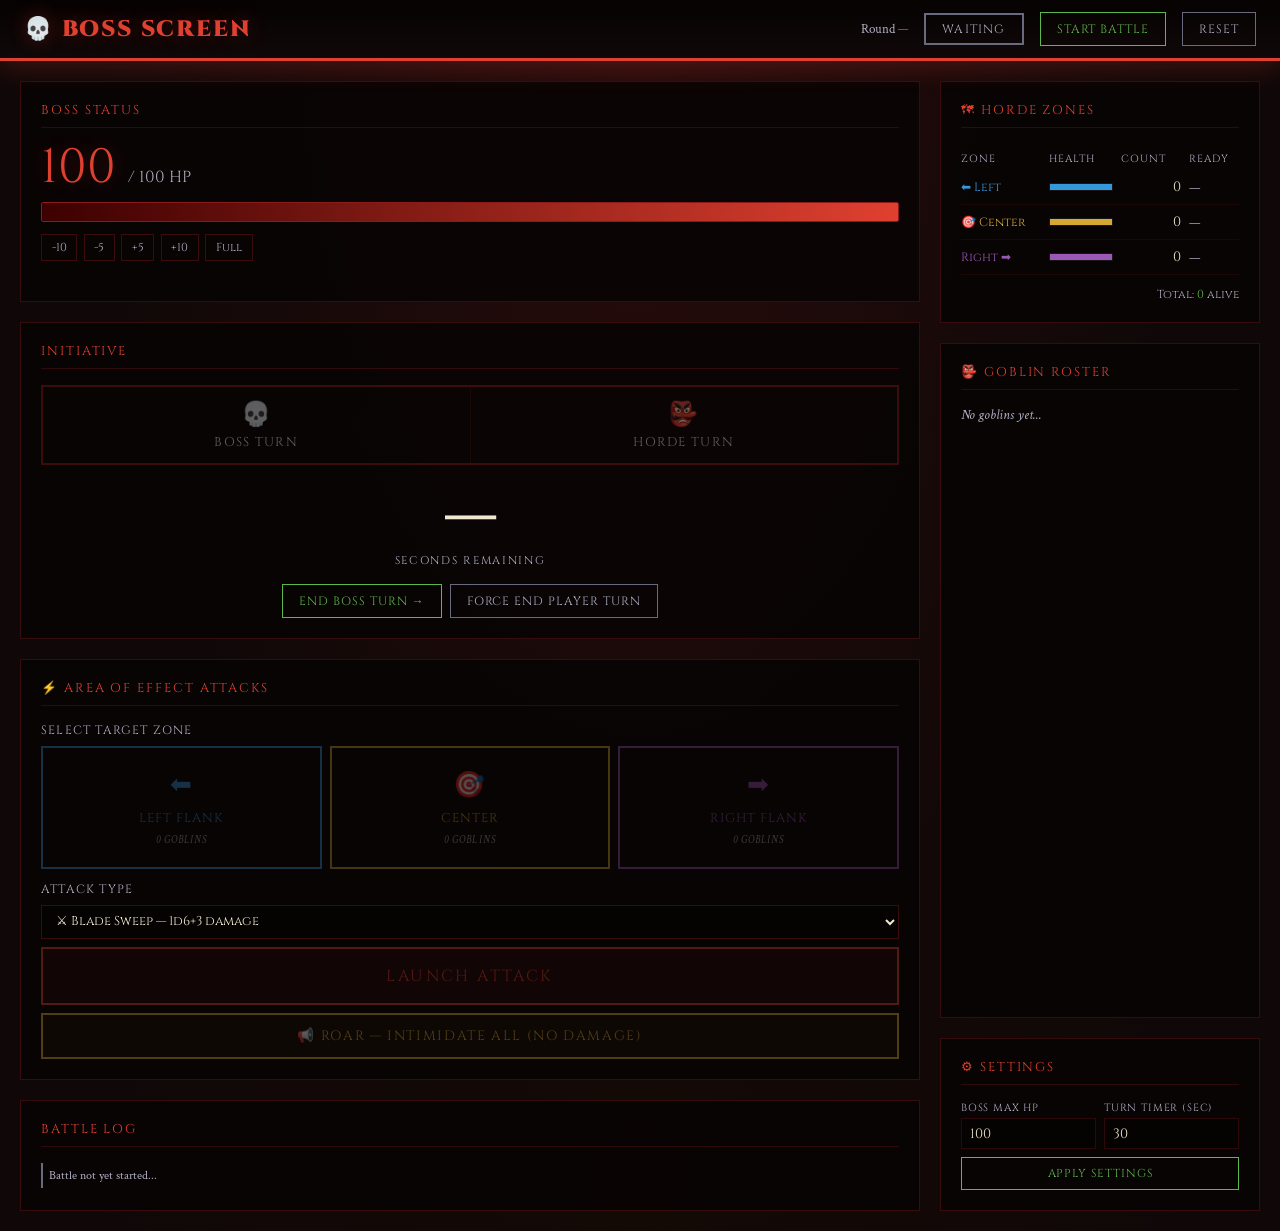
==== boss.html @ 1b8f9cd1 "Create boss.html" ====
<!DOCTYPE html>
<html lang="en">
<head>
<meta charset="UTF-8">
<meta name="viewport" content="width=device-width, initial-scale=1.0">
<title>GOBLIN RUSH — Boss Screen</title>
<link href="https://fonts.googleapis.com/css2?family=Cinzel:wght@400;700;900&family=Crimson+Text:ital,wght@0,400;0,600;1,400&display=swap" rel="stylesheet">
<style>
:root {
  --boss: #8b1a1a;
  --boss-bright: #e04030;
  --boss-glow: rgba(224,64,48,0.3);
  --gold: #d4a832;
  --gold-bright: #f5c518;
  --goblin: #3a7a2a;
  --goblin-bright: #5cb84a;
  --stone: #6a6a7e;
  --stone-light: #b0b0c4;
  --parchment: #f0e8d0;
  --torch: #ff6b1a;
  --emerald: #2ecc71;
  --sapphire: #3498db;
  --violet: #9b59b6;
}
* { margin: 0; padding: 0; box-sizing: border-box; }

body {
  background: #100808;
  background-image:
    radial-gradient(ellipse at 50% 0%, rgba(139,26,26,0.2) 0%, transparent 60%),
    radial-gradient(ellipse at 50% 100%, rgba(20,10,5,0.8) 0%, transparent 60%);
  color: var(--parchment);
  font-family: 'Crimson Text', serif;
  font-size: 16px;
  min-height: 100vh;
}

/* TOP BAR */
.top-bar {
  background: linear-gradient(180deg, #060202 0%, #100808 100%);
  border-bottom: 3px solid var(--boss-bright);
  padding: 0.75rem 1.5rem;
  display: flex;
  align-items: center;
  justify-content: space-between;
  box-shadow: 0 2px 30px var(--boss-glow);
  position: sticky;
  top: 0;
  z-index: 100;
}
.boss-logo {
  font-family: 'Cinzel', serif;
  font-size: 1.4rem;
  font-weight: 900;
  color: var(--boss-bright);
  text-shadow: 0 0 20px var(--boss-glow);
  letter-spacing: 0.08em;
}
.status-pill {
  font-family: 'Cinzel', serif;
  font-size: 0.75rem;
  letter-spacing: 0.1em;
  padding: 0.35rem 1rem;
  border: 2px solid;
  text-transform: uppercase;
}

/* LAYOUT */
.layout {
  display: grid;
  grid-template-columns: 1fr 320px;
  gap: 1.25rem;
  padding: 1.25rem;
  max-width: 1400px;
  margin: 0 auto;
}

/* PANEL */
.panel {
  background: rgba(8,4,4,0.9);
  border: 1px solid rgba(139,26,26,0.35);
  padding: 1.25rem;
}
.panel-title {
  font-family: 'Cinzel', serif;
  font-size: 0.8rem;
  letter-spacing: 0.15em;
  color: var(--boss-bright);
  text-transform: uppercase;
  padding-bottom: 0.5rem;
  border-bottom: 1px solid rgba(139,26,26,0.3);
  margin-bottom: 1rem;
}

/* BOSS HP */
.boss-hp-section {
  margin-bottom: 1.25rem;
}
.boss-hp-nums {
  font-family: 'Cinzel', serif;
  font-size: 3rem;
  color: var(--boss-bright);
  text-shadow: 0 0 20px var(--boss-glow);
  line-height: 1;
  margin-bottom: 0.4rem;
}
.boss-hp-track {
  height: 20px;
  background: rgba(0,0,0,0.6);
  border: 1px solid var(--boss);
  border-radius: 2px;
  overflow: hidden;
  margin-bottom: 0.75rem;
}
.boss-hp-track-fill {
  height: 100%;
  background: linear-gradient(90deg, #3d0000, var(--boss-bright));
  transition: width 0.6s ease;
}

/* PHASE / INITIATIVE */
.initiative-display {
  display: flex;
  gap: 0;
  border: 2px solid rgba(139,26,26,0.4);
  margin-bottom: 1.25rem;
  overflow: hidden;
}
.init-half {
  flex: 1;
  padding: 0.75rem;
  text-align: center;
  font-family: 'Cinzel', serif;
  font-size: 0.8rem;
  letter-spacing: 0.1em;
  text-transform: uppercase;
  transition: all 0.3s;
  opacity: 0.4;
}
.init-half.active {
  opacity: 1;
}
.init-boss { border-right: 1px solid rgba(139,26,26,0.4); }
.init-boss.active { background: rgba(139,26,26,0.2); color: var(--boss-bright); }
.init-players.active { background: rgba(58,122,42,0.15); color: var(--goblin-bright); }
.init-half .init-icon { font-size: 1.5rem; display: block; margin-bottom: 0.2rem; }

/* TIMER */
.big-timer {
  text-align: center;
  margin-bottom: 1rem;
}
.big-timer-num {
  font-family: 'Cinzel', serif;
  font-size: 4rem;
  font-weight: 900;
  line-height: 1;
  transition: color 0.3s;
}
.big-timer-label {
  font-family: 'Cinzel', serif;
  font-size: 0.7rem;
  letter-spacing: 0.15em;
  text-transform: uppercase;
  color: var(--stone-light);
  margin-top: 0.25rem;
}
.big-timer-num.urgent { color: var(--boss-bright); animation: timerPulse 0.4s ease-in-out infinite alternate; }
.big-timer-num.players-timer { color: var(--goblin-bright); }
@keyframes timerPulse { from { transform: scale(1); } to { transform: scale(1.06); } }

/* ATTACK BUTTONS */
.attack-section { margin-bottom: 1.25rem; }
.aoe-label {
  font-family: 'Cinzel', serif;
  font-size: 0.75rem;
  letter-spacing: 0.1em;
  text-transform: uppercase;
  color: var(--stone-light);
  margin-bottom: 0.5rem;
}
.aoe-grid {
  display: grid;
  grid-template-columns: 1fr 1fr 1fr;
  gap: 0.5rem;
  margin-bottom: 0.75rem;
}
.aoe-btn {
  font-family: 'Cinzel', serif;
  font-size: 0.8rem;
  letter-spacing: 0.08em;
  text-transform: uppercase;
  padding: 1.25rem 0.5rem;
  border: 2px solid;
  background: transparent;
  cursor: pointer;
  transition: all 0.15s;
  display: flex;
  flex-direction: column;
  align-items: center;
  gap: 0.4rem;
}
.aoe-btn .aoe-icon { font-size: 1.6rem; }
.aoe-btn .aoe-dmg { font-size: 0.65rem; color: var(--stone-light); font-family: 'Crimson Text', serif; font-style: italic; }
.aoe-left { border-color: var(--sapphire); color: var(--sapphire); }
.aoe-left:hover, .aoe-left.selected { background: rgba(52,152,219,0.18); box-shadow: 0 0 14px rgba(52,152,219,0.25); }
.aoe-center { border-color: var(--gold); color: var(--gold); }
.aoe-center:hover, .aoe-center.selected { background: rgba(212,168,50,0.15); box-shadow: 0 0 14px rgba(212,168,50,0.25); }
.aoe-right { border-color: var(--violet); color: var(--violet); }
.aoe-right:hover, .aoe-right.selected { background: rgba(155,89,182,0.18); box-shadow: 0 0 14px rgba(155,89,182,0.25); }
.aoe-btn:disabled { opacity: 0.3; cursor: not-allowed; }
.aoe-btn.selected { opacity: 1 !important; }

/* Confirm attack */
.boss-action-btn {
  width: 100%;
  font-family: 'Cinzel', serif;
  font-size: 1rem;
  letter-spacing: 0.15em;
  text-transform: uppercase;
  padding: 1rem;
  border: 2px solid var(--boss-bright);
  background: rgba(139,26,26,0.18);
  color: var(--boss-bright);
  cursor: pointer;
  transition: all 0.15s;
  margin-bottom: 0.5rem;
}
.boss-action-btn:hover:not(:disabled) { background: rgba(139,26,26,0.35); box-shadow: 0 0 20px var(--boss-glow); }
.boss-action-btn:disabled { opacity: 0.35; cursor: not-allowed; }

/* Roar button */
.roar-btn {
  width: 100%;
  font-family: 'Cinzel', serif;
  font-size: 0.85rem;
  letter-spacing: 0.12em;
  text-transform: uppercase;
  padding: 0.75rem;
  border: 2px solid var(--gold);
  background: rgba(212,168,50,0.08);
  color: var(--gold);
  cursor: pointer;
  transition: all 0.15s;
}
.roar-btn:hover:not(:disabled) { background: rgba(212,168,50,0.18); }
.roar-btn:disabled { opacity: 0.35; cursor: not-allowed; }

/* Horde stats */
.zone-row {
  display: grid;
  grid-template-columns: 80px 1fr 60px 50px;
  gap: 0.5rem;
  align-items: center;
  padding: 0.5rem 0;
  border-bottom: 1px solid rgba(139,26,26,0.15);
  font-size: 0.82rem;
}
.zone-name { font-family: 'Cinzel', serif; font-size: 0.75rem; }
.zone-bar-bg { height: 8px; background: rgba(0,0,0,0.4); border: 1px solid rgba(255,255,255,0.08); border-radius: 1px; overflow: hidden; }
.zone-bar-fill { height: 100%; transition: width 0.4s; }
.zone-count { text-align: right; font-family: 'Cinzel', serif; font-size: 0.85rem; }

/* Player list */
.player-row {
  display: flex;
  align-items: center;
  gap: 0.5rem;
  padding: 0.35rem 0.5rem;
  border: 1px solid rgba(255,255,255,0.05);
  margin-bottom: 0.25rem;
  font-size: 0.8rem;
  transition: background 0.2s;
}
.player-row.submitted { background: rgba(58,122,42,0.08); }
.player-row.defending { background: rgba(52,152,219,0.08); }
.player-code { font-family: 'Cinzel', serif; font-size: 0.82rem; min-width: 44px; }
.player-hp-mini { font-family: 'Cinzel', serif; font-size: 0.78rem; min-width: 40px; text-align: right; }
.player-action-icon { font-size: 1rem; min-width: 20px; text-align: center; }
.player-hp-bar { flex: 1; height: 6px; background: rgba(0,0,0,0.4); border-radius: 1px; overflow: hidden; }
.player-hp-bar-fill { height: 100%; background: var(--goblin-bright); transition: width 0.4s; }

/* Log */
.log-area { max-height: 280px; overflow-y: auto; }
.log-e { font-size: 0.78rem; padding: 0.2rem 0.4rem; border-left: 2px solid transparent; margin-bottom: 0.15rem; line-height: 1.5; }
.log-e.damage { border-color: var(--boss-bright); color: #ffb3b3; }
.log-e.action { border-color: var(--goblin-bright); color: #b3ffcc; }
.log-e.info { border-color: var(--stone); color: var(--stone-light); }
.log-e.boss { border-color: var(--torch); color: #ffd0a3; }
.log-e.heal { border-color: var(--emerald); color: #a3ffcc; }

/* Control buttons */
.ctrl-btn {
  font-family: 'Cinzel', serif;
  font-size: 0.75rem;
  letter-spacing: 0.08em;
  text-transform: uppercase;
  padding: 0.5rem 1rem;
  border: 1px solid;
  background: transparent;
  cursor: pointer;
  transition: all 0.15s;
}
.ctrl-btn-start { border-color: var(--goblin-bright); color: var(--goblin-bright); }
.ctrl-btn-start:hover { background: rgba(58,122,42,0.2); }
.ctrl-btn-reset { border-color: var(--stone); color: var(--stone-light); }
.ctrl-btn-reset:hover { background: rgba(100,100,100,0.2); }

/* Damage select */
.dmg-select {
  background: rgba(0,0,0,0.4);
  border: 1px solid rgba(139,26,26,0.4);
  color: var(--parchment);
  font-family: 'Cinzel', serif;
  font-size: 0.8rem;
  padding: 0.4rem 0.6rem;
  width: 100%;
  margin-bottom: 0.5rem;
  outline: none;
}

/* Boss HP controls */
.hp-adj { display: flex; gap: 0.4rem; flex-wrap: wrap; }
.hp-adj-btn {
  font-family: 'Cinzel', serif;
  font-size: 0.72rem;
  padding: 0.3rem 0.6rem;
  border: 1px solid rgba(139,26,26,0.4);
  background: transparent;
  color: var(--stone-light);
  cursor: pointer;
  transition: all 0.15s;
}
.hp-adj-btn:hover { background: rgba(139,26,26,0.2); color: var(--parchment); }

/* Scrollbar */
::-webkit-scrollbar { width: 6px; }
::-webkit-scrollbar-track { background: #060202; }
::-webkit-scrollbar-thumb { background: var(--boss); border-radius: 3px; }

/* Flicker animation */
@keyframes flicker { 0%,100%{opacity:1}50%{opacity:0.85} }
.flicker { animation: flicker 2s ease-in-out infinite; }
</style>
</head>
<body>

<div class="top-bar">
  <div class="boss-logo">💀 BOSS SCREEN</div>
  <div style="display:flex;gap:1rem;align-items:center">
    <div style="font-size:0.8rem;color:var(--stone-light)">Round <span id="topRound" style="color:var(--gold);font-family:'Cinzel',serif">—</span></div>
    <div class="status-pill" id="topStatus" style="color:var(--stone-light);border-color:var(--stone)">WAITING</div>
    <button class="ctrl-btn ctrl-btn-start" id="startBtn" onclick="startBattle()">Start Battle</button>
    <button class="ctrl-btn ctrl-btn-reset" onclick="resetGame()">Reset</button>
  </div>
</div>

<div class="layout">
  <!-- LEFT COLUMN: Boss controls -->
  <div style="display:flex;flex-direction:column;gap:1.25rem">

    <!-- Boss HP -->
    <div class="panel">
      <div class="panel-title">Boss Status</div>
      <div class="boss-hp-section">
        <div style="display:flex;align-items:baseline;gap:0.75rem;margin-bottom:0.25rem">
          <div class="boss-hp-nums" id="bossHPDisplay">100</div>
          <div style="font-family:'Cinzel',serif;font-size:1rem;color:var(--stone-light)">/ <span id="bossMaxHPDisplay">100</span> HP</div>
        </div>
        <div class="boss-hp-track">
          <div class="boss-hp-track-fill" id="bossHPFill" style="width:100%"></div>
        </div>
        <div class="hp-adj">
          <button class="hp-adj-btn" onclick="adjustBossHP(-10)">-10</button>
          <button class="hp-adj-btn" onclick="adjustBossHP(-5)">-5</button>
          <button class="hp-adj-btn" onclick="adjustBossHP(5)">+5</button>
          <button class="hp-adj-btn" onclick="adjustBossHP(10)">+10</button>
          <button class="hp-adj-btn" onclick="setBossHP(100)">Full</button>
        </div>
      </div>
    </div>

    <!-- Initiative tracker -->
    <div class="panel">
      <div class="panel-title">Initiative</div>
      <div class="initiative-display">
        <div class="init-half init-boss" id="initBoss">
          <span class="init-icon">💀</span>
          Boss Turn
        </div>
        <div class="init-half init-players" id="initPlayers">
          <span class="init-icon">👺</span>
          Horde Turn
        </div>
      </div>

      <div class="big-timer">
        <div class="big-timer-num" id="bigTimer">—</div>
        <div class="big-timer-label" id="bigTimerLabel">seconds remaining</div>
      </div>

      <div style="display:flex;gap:0.5rem;flex-wrap:wrap;justify-content:center">
        <button class="ctrl-btn ctrl-btn-start" id="endTurnBtn" onclick="endMyTurn()" disabled>End Boss Turn →</button>
        <button class="ctrl-btn ctrl-btn-reset" id="endPlayerTurnBtn" onclick="endPlayerTurn()" disabled>Force End Player Turn</button>
      </div>
    </div>

    <!-- AOE ATTACKS -->
    <div class="panel">
      <div class="panel-title">⚡ Area of Effect Attacks</div>
      <div class="aoe-label">Select target zone</div>
      <div class="aoe-grid">
        <button class="aoe-btn aoe-left" id="aoeLeft" onclick="selectAOE('left',this)" disabled>
          <span class="aoe-icon">⬅</span>
          Left Flank
          <span class="aoe-dmg" id="leftZoneCount">0 goblins</span>
        </button>
        <button class="aoe-btn aoe-center" id="aoeCenter" onclick="selectAOE('center',this)" disabled>
          <span class="aoe-icon">🎯</span>
          Center
          <span class="aoe-dmg" id="centerZoneCount">0 goblins</span>
        </button>
        <button class="aoe-btn aoe-right" id="aoeRight" onclick="selectAOE('right',this)" disabled>
          <span class="aoe-icon">➡</span>
          Right Flank
          <span class="aoe-dmg" id="rightZoneCount">0 goblins</span>
        </button>
      </div>

      <div class="aoe-label" style="margin-top:0.75rem">Attack type</div>
      <select class="dmg-select" id="attackTypeSelect">
        <option value="sweep">⚔ Blade Sweep — 1d6+3 damage</option>
        <option value="slam">💥 Ground Slam — 2d4+2 damage</option>
        <option value="roar">🔥 Fire Breath — 1d8+4 damage</option>
        <option value="crush">🪨 Crushing Blow — 2d6 damage</option>
      </select>

      <button class="boss-action-btn" id="launchAOEBtn" onclick="launchAOE()" disabled>LAUNCH ATTACK</button>
      <button class="roar-btn" id="roarBtn" onclick="doRoar()" disabled>📢 ROAR — Intimidate All (no damage)</button>
    </div>

    <!-- Log -->
    <div class="panel">
      <div class="panel-title">Battle Log</div>
      <div class="log-area" id="logArea">
        <div class="log-e info">Battle not yet started...</div>
      </div>
    </div>
  </div>

  <!-- RIGHT COLUMN: Horde overview -->
  <div style="display:flex;flex-direction:column;gap:1.25rem">

    <!-- Zone overview -->
    <div class="panel">
      <div class="panel-title">🗺 Horde Zones</div>
      <div style="margin-bottom:0.75rem">
        <div class="zone-row" style="font-family:'Cinzel',serif;font-size:0.65rem;letter-spacing:0.1em;color:var(--stone-light);text-transform:uppercase;border:none;padding-bottom:0.25rem">
          <div>Zone</div><div>Health</div><div>Count</div><div>Ready</div>
        </div>
        <div class="zone-row">
          <div class="zone-name" style="color:var(--sapphire)">⬅ Left</div>
          <div class="zone-bar-bg"><div class="zone-bar-fill" id="leftZoneBar" style="width:100%;background:var(--sapphire)"></div></div>
          <div class="zone-count" id="leftZoneCnt">0</div>
          <div style="font-size:0.72rem;color:var(--stone-light)" id="leftReady">—</div>
        </div>
        <div class="zone-row">
          <div class="zone-name" style="color:var(--gold)">🎯 Center</div>
          <div class="zone-bar-bg"><div class="zone-bar-fill" id="centerZoneBar" style="width:100%;background:var(--gold)"></div></div>
          <div class="zone-count" id="centerZoneCnt">0</div>
          <div style="font-size:0.72rem;color:var(--stone-light)" id="centerReady">—</div>
        </div>
        <div class="zone-row">
          <div class="zone-name" style="color:var(--violet)">Right ➡</div>
          <div class="zone-bar-bg"><div class="zone-bar-fill" id="rightZoneBar" style="width:100%;background:var(--violet)"></div></div>
          <div class="zone-count" id="rightZoneCnt">0</div>
          <div style="font-size:0.72rem;color:var(--stone-light)" id="rightReady">—</div>
        </div>
      </div>
      <div style="font-family:'Cinzel',serif;font-size:0.72rem;color:var(--stone-light);text-align:right">
        Total: <span id="totalAlive" style="color:var(--goblin-bright)">0</span> alive
      </div>
    </div>

    <!-- Player list -->
    <div class="panel" style="flex:1">
      <div class="panel-title">👺 Goblin Roster</div>
      <div id="playerRoster" style="max-height:500px;overflow-y:auto">
        <div style="color:var(--stone-light);font-style:italic;font-size:0.85rem">No goblins yet...</div>
      </div>
    </div>

    <!-- Game settings -->
    <div class="panel">
      <div class="panel-title">⚙ Settings</div>
      <div style="display:grid;grid-template-columns:1fr 1fr;gap:0.5rem;margin-bottom:0.5rem">
        <div>
          <label style="font-family:'Cinzel',serif;font-size:0.65rem;color:var(--stone-light);letter-spacing:0.08em;text-transform:uppercase;display:block;margin-bottom:3px">Boss Max HP</label>
          <input type="number" id="settingBossHP" value="100" min="10" max="999" style="background:rgba(0,0,0,0.4);border:1px solid rgba(139,26,26,0.3);color:var(--parchment);font-family:'Cinzel',serif;font-size:0.85rem;padding:0.35rem 0.5rem;width:100%;outline:none">
        </div>
        <div>
          <label style="font-family:'Cinzel',serif;font-size:0.65rem;color:var(--stone-light);letter-spacing:0.08em;text-transform:uppercase;display:block;margin-bottom:3px">Turn Timer (sec)</label>
          <input type="number" id="settingTimer" value="30" min="10" max="120" style="background:rgba(0,0,0,0.4);border:1px solid rgba(139,26,26,0.3);color:var(--parchment);font-family:'Cinzel',serif;font-size:0.85rem;padding:0.35rem 0.5rem;width:100%;outline:none">
        </div>
      </div>
      <button class="ctrl-btn ctrl-btn-start" onclick="applySettings()" style="width:100%;font-size:0.72rem">Apply Settings</button>
    </div>
  </div>
</div>

<script>
// ============================================================
// GOBLIN RUSH — Boss Screen
// ============================================================
const FB_URL = 'https://dungeon-8db6b-default-rtdb.firebaseio.com/goblinrush';

const FB = {
  get: async (p) => { try { const r = await fetch(`${FB_URL}/${p}.json`); return r.ok ? r.json() : null; } catch { return null; } },
  set: async (p, d) => { try { await fetch(`${FB_URL}/${p}.json`, { method:'PUT', headers:{'Content-Type':'application/json'}, body:JSON.stringify(d) }); return true; } catch { return false; } },
  patch: async (p, d) => { try { await fetch(`${FB_URL}/${p}.json`, { method:'PATCH', headers:{'Content-Type':'application/json'}, body:JSON.stringify(d) }); return true; } catch { return false; } },
  del: async (p) => { try { await fetch(`${FB_URL}/${p}.json`, { method:'DELETE' }); return true; } catch { return false; } },
};

const TIMER_SEC = () => parseInt(document.getElementById('settingTimer').value) || 30;

// ---- STATE ----
let gameState = null;
let allPlayers = {};
let selectedAOEZone = null;
let timerInterval = null;
let pollInterval = null;
let actionTakenThisTurn = false;

// ---- DICE ----
const roll = (sides) => Math.floor(Math.random() * sides) + 1;
const rollSum = (n, sides) => Array.from({length:n}, () => roll(sides)).reduce((a,b)=>a+b,0);

const attackTypes = {
  sweep: () => ({ name:'Blade Sweep', dmg: rollSum(1,6)+3, desc:'⚔ slashes across the horde!' }),
  slam:  () => ({ name:'Ground Slam', dmg: rollSum(2,4)+2, desc:'💥 shakes the earth!' }),
  roar:  () => ({ name:'Fire Breath', dmg: rollSum(1,8)+4, desc:'🔥 breathes fire!' }),
  crush: () => ({ name:'Crushing Blow', dmg: rollSum(2,6),   desc:'🪨 smashes down hard!' }),
};

// ---- LOG HELPER ----
async function addLog(text, type='info') {
  const gs = gameState || {};
  const log = Array.isArray(gs.log) ? gs.log : (gs.log ? Object.values(gs.log) : []);
  log.push({ text, type, t: Date.now() });
  if (log.length > 80) log.splice(0, log.length - 80);
  await FB.patch('gameState', { log });
}

// ---- START / RESET ----
async function startBattle() {
  const maxHP = parseInt(document.getElementById('settingBossHP').value) || 100;
  const gs = {
    status: 'boss_turn',
    bossHP: maxHP,
    bossMaxHP: maxHP,
    round: 1,
    turnDeadline: Date.now() + TIMER_SEC() * 1000,
    log: [{ text:'⚔ THE BATTLE BEGINS! The Boss takes the initiative!', type:'boss', t:Date.now() }],
  };
  await FB.set('gameState', gs);
  gameState = gs;
  // Reset all player action flags
  const players = await FB.get('players');
  if (players) {
    for (const [key, p] of Object.entries(players)) {
      await FB.patch(`players/${key}`, { actionSubmitted: false, currentAction: null, alive: true, hp: p.maxHP || 20 });
    }
  }
  document.getElementById('startBtn').disabled = true;
  actionTakenThisTurn = false;
  startTimer(gs.turnDeadline, true);
  setBossControls(true);
  renderUI();
}

async function resetGame() {
  if (!confirm('Reset the entire game? All players will be cleared.')) return;
  await FB.set('goblinrush', null);
  location.reload();
}

async function applySettings() {
  if (!gameState) return;
  const maxHP = parseInt(document.getElementById('settingBossHP').value) || 100;
  await FB.patch('gameState', { bossMaxHP: maxHP });
  addLog(`Settings updated: Boss Max HP set to ${maxHP}`, 'info');
}

// ---- AOE SELECTION ----
function selectAOE(zone, btn) {
  selectedAOEZone = zone;
  document.querySelectorAll('.aoe-btn').forEach(b => b.classList.remove('selected'));
  btn.classList.add('selected');
  document.getElementById('launchAOEBtn').disabled = false;
}

// ---- BOSS ACTIONS ----
async function launchAOE() {
  if (!selectedAOEZone || !gameState) return;
  if (gameState.status !== 'boss_turn') { alert('Not your turn!'); return; }

  const type = document.getElementById('attackTypeSelect').value;
  const atk = attackTypes[type]();
  const zone = selectedAOEZone;

  document.getElementById('launchAOEBtn').disabled = true;
  document.getElementById('roarBtn').disabled = true;

  // Get players in that zone, apply damage
  const players = await FB.get('players') || {};
  let killed = 0, totalDmg = 0;
  const logs = [];

  for (const [key, p] of Object.entries(players)) {
    if (!p.alive || p.region !== zone) continue;
    const defending = p.lastAction === 'defend';
    const dmg = defending ? Math.floor(atk.dmg / 2) : atk.dmg;
    const newHP = Math.max(0, p.hp - dmg);
    const died = newHP <= 0;
    await FB.patch(`players/${key}`, { hp: newHP, alive: !died });
    totalDmg += dmg;
    if (died) killed++;
    logs.push(`  ${p.code}: -${dmg} HP${defending?' (defended — halved)':''}${died?' 💀 SLAIN!':''}`);
  }

  const zoneNames = { left:'Left Flank', center:'Center', right:'Right Flank' };
  await addLog(`💀 Boss ${atk.desc} ${zoneNames[zone]}! (${atk.dmg} base dmg)`, 'boss');
  for (const l of logs) await addLog(l, killed > 0 && l.includes('SLAIN') ? 'damage' : 'damage');
  if (killed > 0) await addLog(`☠ ${killed} goblin${killed>1?'s':''} fell!`, 'boss');

  actionTakenThisTurn = true;
  selectedAOEZone = null;
  document.querySelectorAll('.aoe-btn').forEach(b => b.classList.remove('selected'));
}

async function doRoar() {
  if (gameState?.status !== 'boss_turn') return;
  document.getElementById('roarBtn').disabled = true;
  await addLog('📢 THE BOSS ROARS! The horde cowers... all goblins lose 1 HP from fear!', 'boss');
  const players = await FB.get('players') || {};
  for (const [key, p] of Object.entries(players)) {
    if (!p.alive) continue;
    const newHP = Math.max(0, p.hp - 1);
    await FB.patch(`players/${key}`, { hp: newHP, alive: newHP > 0 });
  }
  actionTakenThisTurn = true;
}

async function adjustBossHP(delta) {
  if (!gameState) return;
  const newHP = Math.max(0, Math.min(gameState.bossMaxHP, gameState.bossHP + delta));
  await FB.patch('gameState', { bossHP: newHP });
  gameState.bossHP = newHP;
  await addLog(`Boss HP adjusted to ${newHP}`, 'info');
  updateBossHPDisplay(newHP, gameState.bossMaxHP);
}

async function setBossHP(hp) {
  if (!gameState) return;
  await FB.patch('gameState', { bossHP: hp });
  gameState.bossHP = hp;
  updateBossHPDisplay(hp, gameState.bossMaxHP);
}

// ---- TURN MANAGEMENT ----
async function endMyTurn() {
  if (gameState?.status !== 'boss_turn') return;
  stopTimer();
  setBossControls(false);
  actionTakenThisTurn = false;

  // Reset player action flags and give them their turn
  const players = await FB.get('players') || {};
  for (const [key, p] of Object.entries(players)) {
    if (p.alive) await FB.patch(`players/${key}`, { actionSubmitted: false, currentAction: null });
  }

  const deadline = Date.now() + TIMER_SEC() * 1000;
  await FB.patch('gameState', { status: 'player_turn', turnDeadline: deadline });
  gameState.status = 'player_turn';
  gameState.turnDeadline = deadline;
  await addLog('⚔ The horde acts! Goblins have 30 seconds!', 'info');

  document.getElementById('endTurnBtn').disabled = true;
  document.getElementById('endPlayerTurnBtn').disabled = false;
  startTimer(deadline, false);
}

async function endPlayerTurn() {
  // Force resolve player turn (or it fires naturally when timer hits 0)
  stopTimer();
  document.getElementById('endPlayerTurnBtn').disabled = true;
  await resolvePlayerTurn();
}

async function resolvePlayerTurn() {
  const players = await FB.get('players') || {};
  const alive = Object.entries(players).filter(([,p]) => p.alive);

  let bossDmg = 0;
  let totalHeal = 0;
  const logs = [];

  for (const [key, p] of alive) {
    const action = p.actionSubmitted ? p.currentAction : p.lastAction;
    // Save as last action whether submitted or not
    await FB.patch(`players/${key}`, { lastAction: action || 'attack', actionSubmitted: false });

    if (action === 'attack' || (!action)) {
      const dmg = roll(6);
      bossDmg += dmg;
      logs.push({ text: `  ${p.code} attacks for ${dmg} dmg! ⚔`, type: 'action' });
    } else if (action === 'heal') {
      const heal = roll(4);
      const newHP = Math.min(p.maxHP || 20, p.hp + heal);
      await FB.patch(`players/${key}`, { hp: newHP });
      totalHeal += heal;
      logs.push({ text: `  ${p.code} heals for ${heal} HP 💚`, type: 'heal' });
    } else if (action === 'defend') {
      logs.push({ text: `  ${p.code} holds steady! 🛡`, type: 'info' });
    }
  }

  // Apply boss damage
  if (bossDmg > 0) {
    const newBossHP = Math.max(0, (gameState.bossHP || 0) - bossDmg);
    await FB.patch('gameState', { bossHP: newBossHP });
    gameState.bossHP = newBossHP;
    await addLog(`👺 The horde strikes! Boss takes ${bossDmg} total damage!`, 'action');
    updateBossHPDisplay(newBossHP, gameState.bossMaxHP);

    if (newBossHP <= 0) {
      await addLog('💀 THE BOSS HAS FALLEN! THE HORDE WINS! WAAAGH!', 'action');
      await FB.patch('gameState', { status: 'players_won' });
      updateUI({ ...gameState, status: 'players_won' });
      return;
    }
  }

  for (const l of logs) await addLog(l.text, l.type);
  if (totalHeal > 0) await addLog(`💚 Goblins healed a total of ${totalHeal} HP`, 'heal');

  // Check if all goblins dead
  const refreshedPlayers = await FB.get('players') || {};
  const stillAlive = Object.values(refreshedPlayers).filter(p => p.alive).length;
  if (stillAlive === 0) {
    await addLog('💀 All goblins have fallen! The boss wins!', 'boss');
    await FB.patch('gameState', { status: 'boss_won' });
    updateUI({ ...gameState, status: 'boss_won' });
    return;
  }

  // Move to next round - boss turn
  const newRound = (gameState.round || 1) + 1;
  const deadline = Date.now() + TIMER_SEC() * 1000;
  await FB.patch('gameState', { status: 'boss_turn', round: newRound, turnDeadline: deadline });
  gameState.status = 'boss_turn';
  gameState.round = newRound;
  gameState.turnDeadline = deadline;

  await addLog(`─── Round ${newRound} begins. Boss takes initiative! ───`, 'boss');
  actionTakenThisTurn = false;
  setBossControls(true);
  document.getElementById('endPlayerTurnBtn').disabled = true;
  startTimer(deadline, true);
}

// ---- TIMER ----
function startTimer(deadline, isBoss) {
  stopTimer();
  updateTimerDisplay(deadline, isBoss);
  timerInterval = setInterval(async () => {
    const remaining = Math.ceil((deadline - Date.now()) / 1000);
    updateTimerDisplay(deadline, isBoss);
    if (remaining <= 0) {
      stopTimer();
      if (!isBoss) {
        await resolvePlayerTurn();
      } else {
        await addLog('Boss turn expired — ending boss turn automatically.', 'info');
        await endMyTurn();
      }
    }
  }, 500);
}

function updateTimerDisplay(deadline, isBoss) {
  const remaining = Math.max(0, Math.ceil((deadline - Date.now()) / 1000));
  const el = document.getElementById('bigTimer');
  el.textContent = remaining;
  el.className = 'big-timer-num' + (remaining <= 10 ? ' urgent' : isBoss ? '' : ' players-timer');
  document.getElementById('bigTimerLabel').textContent = isBoss ? 'seconds — boss turn' : 'seconds — horde turn';
}

function stopTimer() {
  if (timerInterval) { clearInterval(timerInterval); timerInterval = null; }
  document.getElementById('bigTimer').textContent = '—';
  document.getElementById('bigTimer').className = 'big-timer-num';
}

// ---- UI HELPERS ----
function setBossControls(enabled) {
  ['aoeLeft','aoeCenter','aoeRight','roarBtn','endTurnBtn'].forEach(id => {
    const el = document.getElementById(id);
    if (el) el.disabled = !enabled;
  });
  document.getElementById('launchAOEBtn').disabled = true; // needs zone selected
  if (enabled) {
    document.getElementById('endTurnBtn').disabled = false;
  }
}

function updateBossHPDisplay(hp, maxHP) {
  const pct = Math.max(0, (hp / maxHP) * 100);
  document.getElementById('bossHPDisplay').textContent = hp;
  document.getElementById('bossMaxHPDisplay').textContent = maxHP;
  document.getElementById('bossHPFill').style.width = pct + '%';
}

function updateUI(gs) {
  if (!gs) return;
  const status = gs.status || 'waiting';
  const statusEl = document.getElementById('topStatus');
  const initBoss = document.getElementById('initBoss');
  const initPlayers = document.getElementById('initPlayers');
  document.getElementById('topRound').textContent = gs.round || '—';

  if (status === 'boss_turn') {
    statusEl.textContent = 'BOSS TURN';
    statusEl.style.cssText = 'color:var(--boss-bright);border-color:var(--boss)';
    initBoss.classList.add('active'); initPlayers.classList.remove('active');
  } else if (status === 'player_turn') {
    statusEl.textContent = 'HORDE TURN';
    statusEl.style.cssText = 'color:var(--goblin-bright);border-color:var(--goblin)';
    initPlayers.classList.add('active'); initBoss.classList.remove('active');
  } else if (status === 'players_won') {
    statusEl.textContent = 'HORDE WINS!';
    statusEl.style.cssText = 'color:var(--goblin-bright);border-color:var(--goblin)';
    stopTimer();
  } else if (status === 'boss_won') {
    statusEl.textContent = 'BOSS WINS!';
    statusEl.style.cssText = 'color:var(--boss-bright);border-color:var(--boss)';
    stopTimer();
  } else {
    statusEl.textContent = 'WAITING';
    statusEl.style.cssText = 'color:var(--stone-light);border-color:var(--stone)';
    initBoss.classList.remove('active'); initPlayers.classList.remove('active');
  }

  updateBossHPDisplay(gs.bossHP ?? 100, gs.bossMaxHP ?? 100);
}

function renderRoster(players) {
  if (!players) return;
  allPlayers = players;
  const list = document.getElementById('playerRoster');
  const actionIcons = { attack:'⚔️', defend:'🛡️', heal:'💚' };
  const regionColors = { left:'var(--sapphire)', center:'var(--gold)', right:'var(--violet)' };

  const alive = Object.entries(players).filter(([,p]) => p.alive);
  const dead = Object.entries(players).filter(([,p]) => !p.alive);

  const toHTML = ([key, p]) => {
    const pct = Math.max(0, ((p.hp||0) / (p.maxHP||20)) * 100);
    const action = p.currentAction || p.lastAction || '?';
    return `<div class="player-row ${p.actionSubmitted?'submitted':''} ${p.lastAction==='defend'?'defending':''}">
      <div class="player-action-icon">${actionIcons[action]||'?'}</div>
      <div>
        <div class="player-code" style="color:${regionColors[p.region]||'var(--parchment)'}">${p.code}</div>
        <div style="font-size:0.65rem;color:var(--stone-light);text-transform:uppercase;letter-spacing:0.06em">${p.region}</div>
      </div>
      <div class="player-hp-bar"><div class="player-hp-bar-fill" style="width:${pct}%;background:${pct>50?'var(--goblin-bright)':pct>25?'var(--gold)':'var(--blood-bright)'}"></div></div>
      <div class="player-hp-mini">${p.hp||0}/${p.maxHP||20}</div>
      ${p.actionSubmitted?'<div style="font-size:0.65rem;color:var(--emerald);font-family:Cinzel,serif">✓</div>':'<div style="font-size:0.65rem;color:var(--stone-light)">…</div>'}
    </div>`;
  };

  let html = '';
  if (alive.length) html += alive.map(toHTML).join('');
  if (dead.length) html += `<div style="font-family:'Cinzel',serif;font-size:0.65rem;letter-spacing:0.1em;color:var(--stone-light);text-transform:uppercase;padding:0.5rem 0 0.25rem;margin-top:0.5rem;border-top:1px solid rgba(255,255,255,0.06)">Fallen</div>` + dead.map(([k,p]) => `<div class="player-row" style="opacity:0.4"><div>💀</div><div class="player-code">${p.code}</div><div class="player-hp-bar"></div><div class="player-hp-mini">0/20</div></div>`).join('');
  if (!Object.keys(players).length) html = '<div style="color:var(--stone-light);font-style:italic;font-size:0.85rem">No goblins yet...</div>';
  list.innerHTML = html;

  // Zone counts
  const byZone = { left:[], center:[], right:[] };
  alive.forEach(([,p]) => { if (byZone[p.region]) byZone[p.region].push(p); });
  const maxPerZone = Math.max(1, ...Object.values(byZone).map(z => z.length));
  
  ['left','center','right'].forEach(z => {
    const cnt = byZone[z].length;
    const maxHP = byZone[z].reduce((s,p)=>s+(p.maxHP||20),0) || 1;
    const curHP = byZone[z].reduce((s,p)=>s+(p.hp||0),0);
    const pct = Math.max(0, (curHP/maxHP)*100);
    const ready = byZone[z].filter(p=>p.actionSubmitted).length;
    
    document.getElementById(`${z}ZoneBar`).style.width = pct+'%';
    document.getElementById(`${z}ZoneCnt`).textContent = cnt;
    document.getElementById(`${z}ZoneCount`).textContent = `${cnt} goblin${cnt!==1?'s':''}`;
    const readyEl = document.getElementById(`${z}Ready`);
    if (readyEl) readyEl.textContent = gameState?.status==='player_turn' ? `${ready}/${cnt}` : '—';
  });
  document.getElementById('totalAlive').textContent = alive.length;
  document.getElementById('leftZoneCnt').textContent = byZone.left.length;
  document.getElementById('centerZoneCnt').textContent = byZone.center.length;
  document.getElementById('rightZoneCnt').textContent = byZone.right.length;
}

function renderLog(gs) {
  if (!gs?.log) return;
  const entries = Array.isArray(gs.log) ? gs.log : Object.values(gs.log);
  const area = document.getElementById('logArea');
  area.innerHTML = [...entries].reverse().slice(0,50).map(e =>
    `<div class="log-e ${e.type||'info'}">${e.text}</div>`
  ).join('');
}

// ---- POLL ----
async function renderUI() {
  const [gs, players] = await Promise.all([FB.get('gameState'), FB.get('players')]);
  gameState = gs;
  updateUI(gs);
  if (players) renderRoster(players);
  renderLog(gs);

  // Timer sync: if we're mid-turn and timer isn't running, restart it
  if (gs?.status === 'player_turn' && !timerInterval && gs.turnDeadline > Date.now()) {
    startTimer(gs.turnDeadline, false);
    document.getElementById('endPlayerTurnBtn').disabled = false;
  }
}

// ---- INIT ----
renderUI();
pollInterval = setInterval(renderUI, 2000);
</script>
</body>
</html>
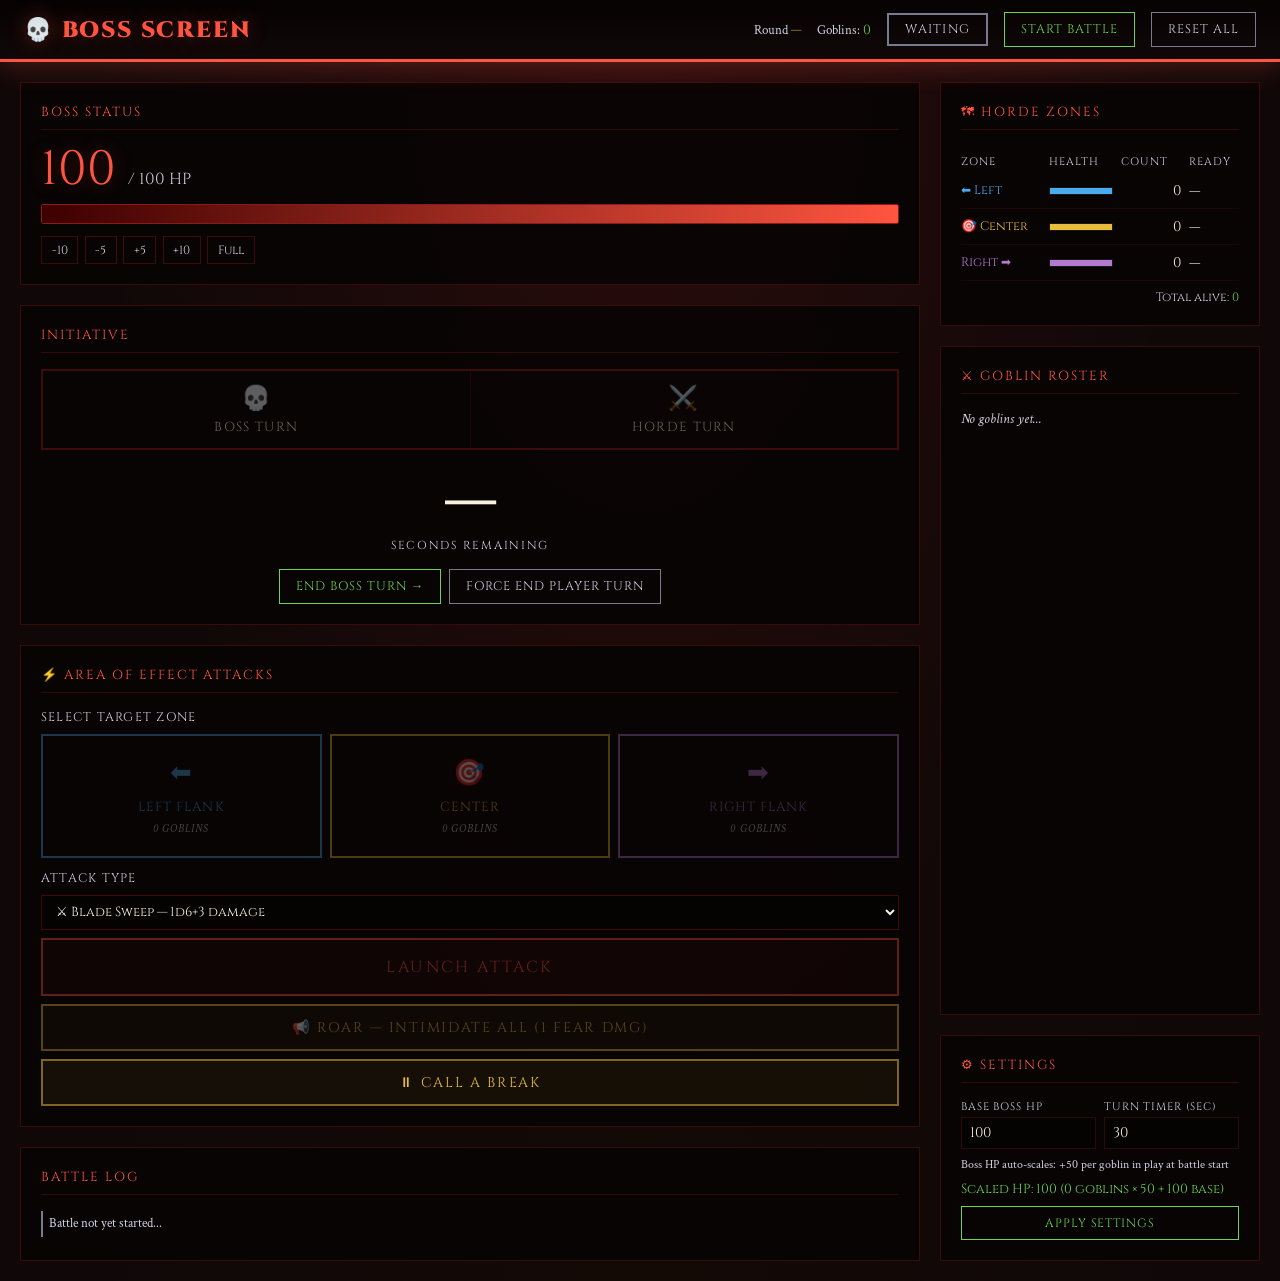
==== commit 9ae3fe6e: "Update boss.html" ====
--- a/boss.html
+++ b/boss.html
@@ -7,340 +7,93 @@
 <link href="https://fonts.googleapis.com/css2?family=Cinzel:wght@400;700;900&family=Crimson+Text:ital,wght@0,400;0,600;1,400&display=swap" rel="stylesheet">
 <style>
 :root {
-  --boss: #8b1a1a;
-  --boss-bright: #e04030;
-  --boss-glow: rgba(224,64,48,0.3);
-  --gold: #d4a832;
-  --gold-bright: #f5c518;
-  --goblin: #3a7a2a;
-  --goblin-bright: #5cb84a;
-  --stone: #6a6a7e;
-  --stone-light: #b0b0c4;
-  --parchment: #f0e8d0;
-  --torch: #ff6b1a;
-  --emerald: #2ecc71;
-  --sapphire: #3498db;
-  --violet: #9b59b6;
-}
-* { margin: 0; padding: 0; box-sizing: border-box; }
-
-body {
-  background: #100808;
-  background-image:
-    radial-gradient(ellipse at 50% 0%, rgba(139,26,26,0.2) 0%, transparent 60%),
-    radial-gradient(ellipse at 50% 100%, rgba(20,10,5,0.8) 0%, transparent 60%);
-  color: var(--parchment);
-  font-family: 'Crimson Text', serif;
-  font-size: 16px;
-  min-height: 100vh;
-}
-
-/* TOP BAR */
-.top-bar {
-  background: linear-gradient(180deg, #060202 0%, #100808 100%);
-  border-bottom: 3px solid var(--boss-bright);
-  padding: 0.75rem 1.5rem;
-  display: flex;
-  align-items: center;
-  justify-content: space-between;
-  box-shadow: 0 2px 30px var(--boss-glow);
-  position: sticky;
-  top: 0;
-  z-index: 100;
-}
-.boss-logo {
-  font-family: 'Cinzel', serif;
-  font-size: 1.4rem;
-  font-weight: 900;
-  color: var(--boss-bright);
-  text-shadow: 0 0 20px var(--boss-glow);
-  letter-spacing: 0.08em;
-}
-.status-pill {
-  font-family: 'Cinzel', serif;
-  font-size: 0.75rem;
-  letter-spacing: 0.1em;
-  padding: 0.35rem 1rem;
-  border: 2px solid;
-  text-transform: uppercase;
-}
-
-/* LAYOUT */
-.layout {
-  display: grid;
-  grid-template-columns: 1fr 320px;
-  gap: 1.25rem;
-  padding: 1.25rem;
-  max-width: 1400px;
-  margin: 0 auto;
-}
-
-/* PANEL */
-.panel {
-  background: rgba(8,4,4,0.9);
-  border: 1px solid rgba(139,26,26,0.35);
-  padding: 1.25rem;
-}
-.panel-title {
-  font-family: 'Cinzel', serif;
-  font-size: 0.8rem;
-  letter-spacing: 0.15em;
-  color: var(--boss-bright);
-  text-transform: uppercase;
-  padding-bottom: 0.5rem;
-  border-bottom: 1px solid rgba(139,26,26,0.3);
-  margin-bottom: 1rem;
-}
-
-/* BOSS HP */
-.boss-hp-section {
-  margin-bottom: 1.25rem;
-}
-.boss-hp-nums {
-  font-family: 'Cinzel', serif;
-  font-size: 3rem;
-  color: var(--boss-bright);
-  text-shadow: 0 0 20px var(--boss-glow);
-  line-height: 1;
-  margin-bottom: 0.4rem;
-}
-.boss-hp-track {
-  height: 20px;
-  background: rgba(0,0,0,0.6);
-  border: 1px solid var(--boss);
-  border-radius: 2px;
-  overflow: hidden;
-  margin-bottom: 0.75rem;
-}
-.boss-hp-track-fill {
-  height: 100%;
-  background: linear-gradient(90deg, #3d0000, var(--boss-bright));
-  transition: width 0.6s ease;
-}
-
-/* PHASE / INITIATIVE */
-.initiative-display {
-  display: flex;
-  gap: 0;
-  border: 2px solid rgba(139,26,26,0.4);
-  margin-bottom: 1.25rem;
-  overflow: hidden;
-}
-.init-half {
-  flex: 1;
-  padding: 0.75rem;
-  text-align: center;
-  font-family: 'Cinzel', serif;
-  font-size: 0.8rem;
-  letter-spacing: 0.1em;
-  text-transform: uppercase;
-  transition: all 0.3s;
-  opacity: 0.4;
-}
-.init-half.active {
-  opacity: 1;
-}
-.init-boss { border-right: 1px solid rgba(139,26,26,0.4); }
-.init-boss.active { background: rgba(139,26,26,0.2); color: var(--boss-bright); }
-.init-players.active { background: rgba(58,122,42,0.15); color: var(--goblin-bright); }
-.init-half .init-icon { font-size: 1.5rem; display: block; margin-bottom: 0.2rem; }
-
-/* TIMER */
-.big-timer {
-  text-align: center;
-  margin-bottom: 1rem;
-}
-.big-timer-num {
-  font-family: 'Cinzel', serif;
-  font-size: 4rem;
-  font-weight: 900;
-  line-height: 1;
-  transition: color 0.3s;
-}
-.big-timer-label {
-  font-family: 'Cinzel', serif;
-  font-size: 0.7rem;
-  letter-spacing: 0.15em;
-  text-transform: uppercase;
-  color: var(--stone-light);
-  margin-top: 0.25rem;
-}
-.big-timer-num.urgent { color: var(--boss-bright); animation: timerPulse 0.4s ease-in-out infinite alternate; }
-.big-timer-num.players-timer { color: var(--goblin-bright); }
-@keyframes timerPulse { from { transform: scale(1); } to { transform: scale(1.06); } }
-
-/* ATTACK BUTTONS */
-.attack-section { margin-bottom: 1.25rem; }
-.aoe-label {
-  font-family: 'Cinzel', serif;
-  font-size: 0.75rem;
-  letter-spacing: 0.1em;
-  text-transform: uppercase;
-  color: var(--stone-light);
-  margin-bottom: 0.5rem;
-}
-.aoe-grid {
-  display: grid;
-  grid-template-columns: 1fr 1fr 1fr;
-  gap: 0.5rem;
-  margin-bottom: 0.75rem;
-}
-.aoe-btn {
-  font-family: 'Cinzel', serif;
-  font-size: 0.8rem;
-  letter-spacing: 0.08em;
-  text-transform: uppercase;
-  padding: 1.25rem 0.5rem;
-  border: 2px solid;
-  background: transparent;
-  cursor: pointer;
-  transition: all 0.15s;
-  display: flex;
-  flex-direction: column;
-  align-items: center;
-  gap: 0.4rem;
-}
-.aoe-btn .aoe-icon { font-size: 1.6rem; }
-.aoe-btn .aoe-dmg { font-size: 0.65rem; color: var(--stone-light); font-family: 'Crimson Text', serif; font-style: italic; }
-.aoe-left { border-color: var(--sapphire); color: var(--sapphire); }
-.aoe-left:hover, .aoe-left.selected { background: rgba(52,152,219,0.18); box-shadow: 0 0 14px rgba(52,152,219,0.25); }
-.aoe-center { border-color: var(--gold); color: var(--gold); }
-.aoe-center:hover, .aoe-center.selected { background: rgba(212,168,50,0.15); box-shadow: 0 0 14px rgba(212,168,50,0.25); }
-.aoe-right { border-color: var(--violet); color: var(--violet); }
-.aoe-right:hover, .aoe-right.selected { background: rgba(155,89,182,0.18); box-shadow: 0 0 14px rgba(155,89,182,0.25); }
-.aoe-btn:disabled { opacity: 0.3; cursor: not-allowed; }
-.aoe-btn.selected { opacity: 1 !important; }
-
-/* Confirm attack */
-.boss-action-btn {
-  width: 100%;
-  font-family: 'Cinzel', serif;
-  font-size: 1rem;
-  letter-spacing: 0.15em;
-  text-transform: uppercase;
-  padding: 1rem;
-  border: 2px solid var(--boss-bright);
-  background: rgba(139,26,26,0.18);
-  color: var(--boss-bright);
-  cursor: pointer;
-  transition: all 0.15s;
-  margin-bottom: 0.5rem;
-}
-.boss-action-btn:hover:not(:disabled) { background: rgba(139,26,26,0.35); box-shadow: 0 0 20px var(--boss-glow); }
-.boss-action-btn:disabled { opacity: 0.35; cursor: not-allowed; }
-
-/* Roar button */
-.roar-btn {
-  width: 100%;
-  font-family: 'Cinzel', serif;
-  font-size: 0.85rem;
-  letter-spacing: 0.12em;
-  text-transform: uppercase;
-  padding: 0.75rem;
-  border: 2px solid var(--gold);
-  background: rgba(212,168,50,0.08);
-  color: var(--gold);
-  cursor: pointer;
-  transition: all 0.15s;
-}
-.roar-btn:hover:not(:disabled) { background: rgba(212,168,50,0.18); }
-.roar-btn:disabled { opacity: 0.35; cursor: not-allowed; }
-
-/* Horde stats */
-.zone-row {
-  display: grid;
-  grid-template-columns: 80px 1fr 60px 50px;
-  gap: 0.5rem;
-  align-items: center;
-  padding: 0.5rem 0;
-  border-bottom: 1px solid rgba(139,26,26,0.15);
-  font-size: 0.82rem;
-}
-.zone-name { font-family: 'Cinzel', serif; font-size: 0.75rem; }
-.zone-bar-bg { height: 8px; background: rgba(0,0,0,0.4); border: 1px solid rgba(255,255,255,0.08); border-radius: 1px; overflow: hidden; }
-.zone-bar-fill { height: 100%; transition: width 0.4s; }
-.zone-count { text-align: right; font-family: 'Cinzel', serif; font-size: 0.85rem; }
-
-/* Player list */
-.player-row {
-  display: flex;
-  align-items: center;
-  gap: 0.5rem;
-  padding: 0.35rem 0.5rem;
-  border: 1px solid rgba(255,255,255,0.05);
-  margin-bottom: 0.25rem;
-  font-size: 0.8rem;
-  transition: background 0.2s;
-}
-.player-row.submitted { background: rgba(58,122,42,0.08); }
-.player-row.defending { background: rgba(52,152,219,0.08); }
-.player-code { font-family: 'Cinzel', serif; font-size: 0.82rem; min-width: 44px; }
-.player-hp-mini { font-family: 'Cinzel', serif; font-size: 0.78rem; min-width: 40px; text-align: right; }
-.player-action-icon { font-size: 1rem; min-width: 20px; text-align: center; }
-.player-hp-bar { flex: 1; height: 6px; background: rgba(0,0,0,0.4); border-radius: 1px; overflow: hidden; }
-.player-hp-bar-fill { height: 100%; background: var(--goblin-bright); transition: width 0.4s; }
-
-/* Log */
-.log-area { max-height: 280px; overflow-y: auto; }
-.log-e { font-size: 0.78rem; padding: 0.2rem 0.4rem; border-left: 2px solid transparent; margin-bottom: 0.15rem; line-height: 1.5; }
-.log-e.damage { border-color: var(--boss-bright); color: #ffb3b3; }
-.log-e.action { border-color: var(--goblin-bright); color: #b3ffcc; }
-.log-e.info { border-color: var(--stone); color: var(--stone-light); }
-.log-e.boss { border-color: var(--torch); color: #ffd0a3; }
-.log-e.heal { border-color: var(--emerald); color: #a3ffcc; }
-
-/* Control buttons */
-.ctrl-btn {
-  font-family: 'Cinzel', serif;
-  font-size: 0.75rem;
-  letter-spacing: 0.08em;
-  text-transform: uppercase;
-  padding: 0.5rem 1rem;
-  border: 1px solid;
-  background: transparent;
-  cursor: pointer;
-  transition: all 0.15s;
-}
-.ctrl-btn-start { border-color: var(--goblin-bright); color: var(--goblin-bright); }
-.ctrl-btn-start:hover { background: rgba(58,122,42,0.2); }
-.ctrl-btn-reset { border-color: var(--stone); color: var(--stone-light); }
-.ctrl-btn-reset:hover { background: rgba(100,100,100,0.2); }
-
-/* Damage select */
-.dmg-select {
-  background: rgba(0,0,0,0.4);
-  border: 1px solid rgba(139,26,26,0.4);
-  color: var(--parchment);
-  font-family: 'Cinzel', serif;
-  font-size: 0.8rem;
-  padding: 0.4rem 0.6rem;
-  width: 100%;
-  margin-bottom: 0.5rem;
-  outline: none;
-}
-
-/* Boss HP controls */
-.hp-adj { display: flex; gap: 0.4rem; flex-wrap: wrap; }
-.hp-adj-btn {
-  font-family: 'Cinzel', serif;
-  font-size: 0.72rem;
-  padding: 0.3rem 0.6rem;
-  border: 1px solid rgba(139,26,26,0.4);
-  background: transparent;
-  color: var(--stone-light);
-  cursor: pointer;
-  transition: all 0.15s;
-}
-.hp-adj-btn:hover { background: rgba(139,26,26,0.2); color: var(--parchment); }
-
-/* Scrollbar */
-::-webkit-scrollbar { width: 6px; }
-::-webkit-scrollbar-track { background: #060202; }
-::-webkit-scrollbar-thumb { background: var(--boss); border-radius: 3px; }
-
-/* Flicker animation */
-@keyframes flicker { 0%,100%{opacity:1}50%{opacity:0.85} }
-.flicker { animation: flicker 2s ease-in-out infinite; }
+  --boss: #8b1a1a; --boss-bright: #ff5540; --boss-glow: rgba(255,85,64,0.3);
+  --gold: #e8bc3c; --gold-bright: #f5c518;
+  --goblin: #3a7a2a; --goblin-bright: #6ed44e;
+  --stone: #7a7a8e; --stone-light: #d0d0e4;
+  --parchment: #f8f0d8;
+  --torch: #ff7830; --emerald: #3edc81;
+  --sapphire: #4aabef; --violet: #b47ad0;
+}
+*{margin:0;padding:0;box-sizing:border-box;}
+body{background:#100808;background-image:radial-gradient(ellipse at 50% 0%,rgba(139,26,26,0.22)0%,transparent 60%),radial-gradient(ellipse at 50% 100%,rgba(20,10,5,0.8)0%,transparent 60%);color:var(--parchment);font-family:'Crimson Text',serif;font-size:16px;min-height:100vh;}
+.top-bar{background:linear-gradient(180deg,#060202 0%,#100808 100%);border-bottom:3px solid var(--boss-bright);padding:0.75rem 1.5rem;display:flex;align-items:center;justify-content:space-between;box-shadow:0 2px 30px var(--boss-glow);position:sticky;top:0;z-index:100;}
+.boss-logo{font-family:'Cinzel',serif;font-size:1.4rem;font-weight:900;color:var(--boss-bright);text-shadow:0 0 20px var(--boss-glow);letter-spacing:0.08em;}
+.status-pill{font-family:'Cinzel',serif;font-size:0.78rem;letter-spacing:0.1em;padding:0.35rem 1rem;border:2px solid;text-transform:uppercase;}
+.layout{display:grid;grid-template-columns:1fr 320px;gap:1.25rem;padding:1.25rem;max-width:1400px;margin:0 auto;}
+.panel{background:rgba(8,4,4,0.92);border:1px solid rgba(139,26,26,0.38);padding:1.25rem;}
+.panel-title{font-family:'Cinzel',serif;font-size:0.82rem;letter-spacing:0.15em;color:var(--boss-bright);text-transform:uppercase;padding-bottom:0.5rem;border-bottom:1px solid rgba(139,26,26,0.3);margin-bottom:1rem;}
+.boss-hp-nums{font-family:'Cinzel',serif;font-size:3rem;color:var(--boss-bright);text-shadow:0 0 20px var(--boss-glow);line-height:1;margin-bottom:0.4rem;}
+.boss-hp-track{height:20px;background:rgba(0,0,0,0.6);border:1px solid var(--boss);border-radius:2px;overflow:hidden;margin-bottom:0.75rem;}
+.boss-hp-track-fill{height:100%;background:linear-gradient(90deg,#3d0000,var(--boss-bright));transition:width 0.6s ease;}
+.initiative-display{display:flex;gap:0;border:2px solid rgba(139,26,26,0.4);margin-bottom:1.25rem;overflow:hidden;}
+.init-half{flex:1;padding:0.75rem;text-align:center;font-family:'Cinzel',serif;font-size:0.82rem;letter-spacing:0.1em;text-transform:uppercase;transition:all 0.3s;opacity:0.4;}
+.init-half.active{opacity:1;}
+.init-boss{border-right:1px solid rgba(139,26,26,0.4);}
+.init-boss.active{background:rgba(139,26,26,0.2);color:var(--boss-bright);}
+.init-players.active{background:rgba(58,122,42,0.15);color:var(--goblin-bright);}
+.init-half .init-icon{font-size:1.5rem;display:block;margin-bottom:0.2rem;}
+.big-timer{text-align:center;margin-bottom:1rem;}
+.big-timer-num{font-family:'Cinzel',serif;font-size:4rem;font-weight:900;line-height:1;transition:color 0.3s;}
+.big-timer-label{font-family:'Cinzel',serif;font-size:0.72rem;letter-spacing:0.15em;text-transform:uppercase;color:var(--stone-light);margin-top:0.25rem;}
+.big-timer-num.urgent{color:var(--boss-bright);animation:timerPulse 0.4s ease-in-out infinite alternate;}
+.big-timer-num.players-timer{color:var(--goblin-bright);}
+@keyframes timerPulse{from{transform:scale(1);}to{transform:scale(1.06);}}
+.aoe-grid{display:grid;grid-template-columns:1fr 1fr 1fr;gap:0.5rem;margin-bottom:0.75rem;}
+.aoe-btn{font-family:'Cinzel',serif;font-size:0.82rem;letter-spacing:0.08em;text-transform:uppercase;padding:1.25rem 0.5rem;border:2px solid;background:transparent;cursor:pointer;transition:all 0.15s;display:flex;flex-direction:column;align-items:center;gap:0.4rem;}
+.aoe-btn .aoe-icon{font-size:1.6rem;}
+.aoe-btn .aoe-dmg{font-size:0.68rem;color:var(--stone-light);font-family:'Crimson Text',serif;font-style:italic;}
+.aoe-left{border-color:var(--sapphire);color:var(--sapphire);}
+.aoe-left:hover,.aoe-left.selected{background:rgba(74,171,239,0.18);box-shadow:0 0 14px rgba(74,171,239,0.25);}
+.aoe-center{border-color:var(--gold);color:var(--gold);}
+.aoe-center:hover,.aoe-center.selected{background:rgba(232,188,60,0.15);box-shadow:0 0 14px rgba(232,188,60,0.25);}
+.aoe-right{border-color:var(--violet);color:var(--violet);}
+.aoe-right:hover,.aoe-right.selected{background:rgba(180,122,208,0.18);box-shadow:0 0 14px rgba(180,122,208,0.25);}
+.aoe-btn:disabled{opacity:0.3;cursor:not-allowed;}
+.aoe-btn.selected{opacity:1!important;}
+.boss-action-btn{width:100%;font-family:'Cinzel',serif;font-size:1rem;letter-spacing:0.15em;text-transform:uppercase;padding:1rem;border:2px solid var(--boss-bright);background:rgba(139,26,26,0.18);color:var(--boss-bright);cursor:pointer;transition:all 0.15s;margin-bottom:0.5rem;}
+.boss-action-btn:hover:not(:disabled){background:rgba(139,26,26,0.35);box-shadow:0 0 20px var(--boss-glow);}
+.boss-action-btn:disabled{opacity:0.35;cursor:not-allowed;}
+.roar-btn{width:100%;font-family:'Cinzel',serif;font-size:0.88rem;letter-spacing:0.12em;text-transform:uppercase;padding:0.75rem;border:2px solid var(--gold);background:rgba(232,188,60,0.08);color:var(--gold);cursor:pointer;transition:all 0.15s;}
+.roar-btn:hover:not(:disabled){background:rgba(232,188,60,0.18);}
+.roar-btn:disabled{opacity:0.35;cursor:not-allowed;}
+.break-btn{width:100%;font-family:'Cinzel',serif;font-size:0.88rem;letter-spacing:0.12em;text-transform:uppercase;padding:0.75rem;border:2px solid rgba(232,188,60,0.5);background:rgba(232,188,60,0.06);color:var(--gold);cursor:pointer;transition:all 0.15s;margin-top:0.5rem;}
+.break-btn:hover:not(:disabled){background:rgba(232,188,60,0.15);}
+.break-btn.active{background:rgba(232,188,60,0.2);border-color:var(--gold-bright);color:var(--gold-bright);}
+.break-btn:disabled{opacity:0.35;cursor:not-allowed;}
+.zone-row{display:grid;grid-template-columns:80px 1fr 60px 50px;gap:0.5rem;align-items:center;padding:0.5rem 0;border-bottom:1px solid rgba(139,26,26,0.15);font-size:0.85rem;}
+.zone-name{font-family:'Cinzel',serif;font-size:0.78rem;}
+.zone-bar-bg{height:8px;background:rgba(0,0,0,0.4);border:1px solid rgba(255,255,255,0.08);border-radius:1px;overflow:hidden;}
+.zone-bar-fill{height:100%;transition:width 0.4s;}
+.zone-count{text-align:right;font-family:'Cinzel',serif;font-size:0.88rem;}
+.player-row{display:flex;align-items:center;gap:0.5rem;padding:0.35rem 0.5rem;border:1px solid rgba(255,255,255,0.06);margin-bottom:0.25rem;font-size:0.82rem;transition:background 0.2s;}
+.player-row.submitted{background:rgba(58,122,42,0.1);}
+.player-row.defending{background:rgba(74,171,239,0.08);}
+.player-code{font-family:'Cinzel',serif;font-size:0.85rem;min-width:44px;}
+.player-hp-mini{font-family:'Cinzel',serif;font-size:0.8rem;min-width:40px;text-align:right;}
+.player-action-icon{font-size:1rem;min-width:20px;text-align:center;}
+.player-hp-bar{flex:1;height:6px;background:rgba(0,0,0,0.4);border-radius:1px;overflow:hidden;}
+.player-hp-bar-fill{height:100%;background:var(--goblin-bright);transition:width 0.4s;}
+.log-area{max-height:280px;overflow-y:auto;}
+.log-e{font-size:0.82rem;padding:0.22rem 0.4rem;border-left:2px solid transparent;margin-bottom:0.15rem;line-height:1.5;}
+.log-e.damage{border-color:var(--boss-bright);color:#ffd0c8;}
+.log-e.action{border-color:var(--goblin-bright);color:#c8ffcc;}
+.log-e.info{border-color:var(--stone);color:var(--stone-light);}
+.log-e.boss{border-color:var(--torch);color:#ffeaa0;}
+.log-e.heal{border-color:var(--emerald);color:#b8ffd8;}
+.ctrl-btn{font-family:'Cinzel',serif;font-size:0.78rem;letter-spacing:0.08em;text-transform:uppercase;padding:0.5rem 1rem;border:1px solid;background:transparent;cursor:pointer;transition:all 0.15s;}
+.ctrl-btn-start{border-color:var(--goblin-bright);color:var(--goblin-bright);}
+.ctrl-btn-start:hover{background:rgba(58,122,42,0.2);}
+.ctrl-btn-reset{border-color:var(--stone);color:var(--stone-light);}
+.ctrl-btn-reset:hover{background:rgba(100,100,100,0.2);}
+.dmg-select{background:rgba(0,0,0,0.4);border:1px solid rgba(139,26,26,0.4);color:var(--parchment);font-family:'Cinzel',serif;font-size:0.82rem;padding:0.4rem 0.6rem;width:100%;margin-bottom:0.5rem;outline:none;}
+.hp-adj{display:flex;gap:0.4rem;flex-wrap:wrap;}
+.hp-adj-btn{font-family:'Cinzel',serif;font-size:0.75rem;padding:0.3rem 0.6rem;border:1px solid rgba(139,26,26,0.4);background:transparent;color:var(--stone-light);cursor:pointer;transition:all 0.15s;}
+.hp-adj-btn:hover{background:rgba(139,26,26,0.2);color:var(--parchment);}
+.aoe-label{font-family:'Cinzel',serif;font-size:0.78rem;letter-spacing:0.1em;text-transform:uppercase;color:var(--stone-light);margin-bottom:0.5rem;}
+::-webkit-scrollbar{width:6px;}
+::-webkit-scrollbar-track{background:#060202;}
+::-webkit-scrollbar-thumb{background:var(--boss);border-radius:3px;}
 </style>
 </head>
 <body>
@@ -348,114 +101,92 @@
 <div class="top-bar">
   <div class="boss-logo">💀 BOSS SCREEN</div>
   <div style="display:flex;gap:1rem;align-items:center">
-    <div style="font-size:0.8rem;color:var(--stone-light)">Round <span id="topRound" style="color:var(--gold);font-family:'Cinzel',serif">—</span></div>
+    <div style="font-size:0.82rem;color:var(--stone-light)">Round <span id="topRound" style="color:var(--gold);font-family:'Cinzel',serif">—</span></div>
+    <div style="font-size:0.82rem;color:var(--stone-light)">Goblins: <span id="topGoblins" style="color:var(--goblin-bright);font-family:'Cinzel',serif">0</span></div>
     <div class="status-pill" id="topStatus" style="color:var(--stone-light);border-color:var(--stone)">WAITING</div>
     <button class="ctrl-btn ctrl-btn-start" id="startBtn" onclick="startBattle()">Start Battle</button>
-    <button class="ctrl-btn ctrl-btn-reset" onclick="resetGame()">Reset</button>
+    <button class="ctrl-btn ctrl-btn-reset" onclick="resetGame()">Reset All</button>
   </div>
 </div>
 
 <div class="layout">
-  <!-- LEFT COLUMN: Boss controls -->
+  <!-- LEFT -->
   <div style="display:flex;flex-direction:column;gap:1.25rem">
 
-    <!-- Boss HP -->
     <div class="panel">
       <div class="panel-title">Boss Status</div>
-      <div class="boss-hp-section">
-        <div style="display:flex;align-items:baseline;gap:0.75rem;margin-bottom:0.25rem">
-          <div class="boss-hp-nums" id="bossHPDisplay">100</div>
-          <div style="font-family:'Cinzel',serif;font-size:1rem;color:var(--stone-light)">/ <span id="bossMaxHPDisplay">100</span> HP</div>
-        </div>
-        <div class="boss-hp-track">
-          <div class="boss-hp-track-fill" id="bossHPFill" style="width:100%"></div>
-        </div>
-        <div class="hp-adj">
-          <button class="hp-adj-btn" onclick="adjustBossHP(-10)">-10</button>
-          <button class="hp-adj-btn" onclick="adjustBossHP(-5)">-5</button>
-          <button class="hp-adj-btn" onclick="adjustBossHP(5)">+5</button>
-          <button class="hp-adj-btn" onclick="adjustBossHP(10)">+10</button>
-          <button class="hp-adj-btn" onclick="setBossHP(100)">Full</button>
-        </div>
+      <div style="display:flex;align-items:baseline;gap:0.75rem;margin-bottom:0.25rem">
+        <div class="boss-hp-nums" id="bossHPDisplay">100</div>
+        <div style="font-family:'Cinzel',serif;font-size:1rem;color:var(--stone-light)">/ <span id="bossMaxHPDisplay">100</span> HP</div>
+      </div>
+      <div class="boss-hp-track"><div class="boss-hp-track-fill" id="bossHPFill" style="width:100%"></div></div>
+      <div class="hp-adj">
+        <button class="hp-adj-btn" onclick="adjustBossHP(-10)">-10</button>
+        <button class="hp-adj-btn" onclick="adjustBossHP(-5)">-5</button>
+        <button class="hp-adj-btn" onclick="adjustBossHP(5)">+5</button>
+        <button class="hp-adj-btn" onclick="adjustBossHP(10)">+10</button>
+        <button class="hp-adj-btn" onclick="restoreBossHP()">Full</button>
       </div>
     </div>
 
-    <!-- Initiative tracker -->
     <div class="panel">
       <div class="panel-title">Initiative</div>
       <div class="initiative-display">
-        <div class="init-half init-boss" id="initBoss">
-          <span class="init-icon">💀</span>
-          Boss Turn
-        </div>
-        <div class="init-half init-players" id="initPlayers">
-          <span class="init-icon">👺</span>
-          Horde Turn
-        </div>
-      </div>
-
+        <div class="init-half init-boss" id="initBoss"><span class="init-icon">💀</span>Boss Turn</div>
+        <div class="init-half init-players" id="initPlayers"><span class="init-icon">⚔️</span>Horde Turn</div>
+      </div>
       <div class="big-timer">
         <div class="big-timer-num" id="bigTimer">—</div>
         <div class="big-timer-label" id="bigTimerLabel">seconds remaining</div>
       </div>
-
       <div style="display:flex;gap:0.5rem;flex-wrap:wrap;justify-content:center">
         <button class="ctrl-btn ctrl-btn-start" id="endTurnBtn" onclick="endMyTurn()" disabled>End Boss Turn →</button>
         <button class="ctrl-btn ctrl-btn-reset" id="endPlayerTurnBtn" onclick="endPlayerTurn()" disabled>Force End Player Turn</button>
       </div>
     </div>
 
-    <!-- AOE ATTACKS -->
     <div class="panel">
       <div class="panel-title">⚡ Area of Effect Attacks</div>
       <div class="aoe-label">Select target zone</div>
       <div class="aoe-grid">
         <button class="aoe-btn aoe-left" id="aoeLeft" onclick="selectAOE('left',this)" disabled>
-          <span class="aoe-icon">⬅</span>
-          Left Flank
+          <span class="aoe-icon">⬅</span>Left Flank
           <span class="aoe-dmg" id="leftZoneCount">0 goblins</span>
         </button>
         <button class="aoe-btn aoe-center" id="aoeCenter" onclick="selectAOE('center',this)" disabled>
-          <span class="aoe-icon">🎯</span>
-          Center
+          <span class="aoe-icon">🎯</span>Center
           <span class="aoe-dmg" id="centerZoneCount">0 goblins</span>
         </button>
         <button class="aoe-btn aoe-right" id="aoeRight" onclick="selectAOE('right',this)" disabled>
-          <span class="aoe-icon">➡</span>
-          Right Flank
+          <span class="aoe-icon">➡</span>Right Flank
           <span class="aoe-dmg" id="rightZoneCount">0 goblins</span>
         </button>
       </div>
-
       <div class="aoe-label" style="margin-top:0.75rem">Attack type</div>
       <select class="dmg-select" id="attackTypeSelect">
         <option value="sweep">⚔ Blade Sweep — 1d6+3 damage</option>
         <option value="slam">💥 Ground Slam — 2d4+2 damage</option>
-        <option value="roar">🔥 Fire Breath — 1d8+4 damage</option>
+        <option value="fire">🔥 Fire Breath — 1d8+4 damage</option>
         <option value="crush">🪨 Crushing Blow — 2d6 damage</option>
       </select>
-
       <button class="boss-action-btn" id="launchAOEBtn" onclick="launchAOE()" disabled>LAUNCH ATTACK</button>
-      <button class="roar-btn" id="roarBtn" onclick="doRoar()" disabled>📢 ROAR — Intimidate All (no damage)</button>
+      <button class="roar-btn" id="roarBtn" onclick="doRoar()" disabled>📢 ROAR — Intimidate All (1 fear dmg)</button>
+      <button class="break-btn" id="breakBtn" onclick="toggleBreak()">⏸ CALL A BREAK</button>
     </div>
 
-    <!-- Log -->
     <div class="panel">
       <div class="panel-title">Battle Log</div>
-      <div class="log-area" id="logArea">
-        <div class="log-e info">Battle not yet started...</div>
-      </div>
+      <div class="log-area" id="logArea"><div class="log-e info">Battle not yet started...</div></div>
     </div>
   </div>
 
-  <!-- RIGHT COLUMN: Horde overview -->
+  <!-- RIGHT -->
   <div style="display:flex;flex-direction:column;gap:1.25rem">
 
-    <!-- Zone overview -->
     <div class="panel">
       <div class="panel-title">🗺 Horde Zones</div>
-      <div style="margin-bottom:0.75rem">
-        <div class="zone-row" style="font-family:'Cinzel',serif;font-size:0.65rem;letter-spacing:0.1em;color:var(--stone-light);text-transform:uppercase;border:none;padding-bottom:0.25rem">
+      <div>
+        <div class="zone-row" style="font-family:'Cinzel',serif;font-size:0.68rem;letter-spacing:0.1em;color:var(--stone-light);text-transform:uppercase;border:none;padding-bottom:0.25rem">
           <div>Zone</div><div>Health</div><div>Count</div><div>Ready</div>
         </div>
         <div class="zone-row">
@@ -477,466 +208,444 @@
           <div style="font-size:0.72rem;color:var(--stone-light)" id="rightReady">—</div>
         </div>
       </div>
-      <div style="font-family:'Cinzel',serif;font-size:0.72rem;color:var(--stone-light);text-align:right">
-        Total: <span id="totalAlive" style="color:var(--goblin-bright)">0</span> alive
+      <div style="font-family:'Cinzel',serif;font-size:0.75rem;color:var(--stone-light);text-align:right;margin-top:0.5rem">
+        Total alive: <span id="totalAlive" style="color:var(--goblin-bright)">0</span>
       </div>
     </div>
 
-    <!-- Player list -->
     <div class="panel" style="flex:1">
-      <div class="panel-title">👺 Goblin Roster</div>
+      <div class="panel-title">⚔ Goblin Roster</div>
       <div id="playerRoster" style="max-height:500px;overflow-y:auto">
-        <div style="color:var(--stone-light);font-style:italic;font-size:0.85rem">No goblins yet...</div>
+        <div style="color:var(--stone-light);font-style:italic;font-size:0.88rem">No goblins yet...</div>
       </div>
     </div>
 
-    <!-- Game settings -->
     <div class="panel">
       <div class="panel-title">⚙ Settings</div>
       <div style="display:grid;grid-template-columns:1fr 1fr;gap:0.5rem;margin-bottom:0.5rem">
         <div>
-          <label style="font-family:'Cinzel',serif;font-size:0.65rem;color:var(--stone-light);letter-spacing:0.08em;text-transform:uppercase;display:block;margin-bottom:3px">Boss Max HP</label>
-          <input type="number" id="settingBossHP" value="100" min="10" max="999" style="background:rgba(0,0,0,0.4);border:1px solid rgba(139,26,26,0.3);color:var(--parchment);font-family:'Cinzel',serif;font-size:0.85rem;padding:0.35rem 0.5rem;width:100%;outline:none">
+          <label style="font-family:'Cinzel',serif;font-size:0.68rem;color:var(--stone-light);letter-spacing:0.08em;text-transform:uppercase;display:block;margin-bottom:3px">Base Boss HP</label>
+          <input type="number" id="settingBossHP" value="100" min="10" max="9999"
+            style="background:rgba(0,0,0,0.4);border:1px solid rgba(139,26,26,0.3);color:var(--parchment);font-family:'Cinzel',serif;font-size:0.88rem;padding:0.35rem 0.5rem;width:100%;outline:none">
         </div>
         <div>
-          <label style="font-family:'Cinzel',serif;font-size:0.65rem;color:var(--stone-light);letter-spacing:0.08em;text-transform:uppercase;display:block;margin-bottom:3px">Turn Timer (sec)</label>
-          <input type="number" id="settingTimer" value="30" min="10" max="120" style="background:rgba(0,0,0,0.4);border:1px solid rgba(139,26,26,0.3);color:var(--parchment);font-family:'Cinzel',serif;font-size:0.85rem;padding:0.35rem 0.5rem;width:100%;outline:none">
+          <label style="font-family:'Cinzel',serif;font-size:0.68rem;color:var(--stone-light);letter-spacing:0.08em;text-transform:uppercase;display:block;margin-bottom:3px">Turn Timer (sec)</label>
+          <input type="number" id="settingTimer" value="30" min="10" max="120"
+            style="background:rgba(0,0,0,0.4);border:1px solid rgba(139,26,26,0.3);color:var(--parchment);font-family:'Cinzel',serif;font-size:0.88rem;padding:0.35rem 0.5rem;width:100%;outline:none">
         </div>
       </div>
-      <button class="ctrl-btn ctrl-btn-start" onclick="applySettings()" style="width:100%;font-size:0.72rem">Apply Settings</button>
+      <div style="font-size:0.75rem;color:var(--stone-light);margin-bottom:0.5rem">Boss HP auto-scales: +50 per goblin in play at battle start</div>
+      <div style="font-size:0.82rem;color:var(--goblin-bright);font-family:'Cinzel',serif;margin-bottom:0.5rem" id="scaledHPPreview">Scaled HP: —</div>
+      <button class="ctrl-btn ctrl-btn-start" onclick="applySettings()" style="width:100%;font-size:0.75rem">Apply Settings</button>
     </div>
   </div>
 </div>
 
 <script>
-// ============================================================
-// GOBLIN RUSH — Boss Screen
-// ============================================================
-const FB_URL = 'https://dungeon-8db6b-default-rtdb.firebaseio.com/goblinrush';
-
-const FB = {
-  get: async (p) => { try { const r = await fetch(`${FB_URL}/${p}.json`); return r.ok ? r.json() : null; } catch { return null; } },
-  set: async (p, d) => { try { await fetch(`${FB_URL}/${p}.json`, { method:'PUT', headers:{'Content-Type':'application/json'}, body:JSON.stringify(d) }); return true; } catch { return false; } },
-  patch: async (p, d) => { try { await fetch(`${FB_URL}/${p}.json`, { method:'PATCH', headers:{'Content-Type':'application/json'}, body:JSON.stringify(d) }); return true; } catch { return false; } },
-  del: async (p) => { try { await fetch(`${FB_URL}/${p}.json`, { method:'DELETE' }); return true; } catch { return false; } },
+const FB_URL='https://dungeon-8db6b-default-rtdb.firebaseio.com/goblinrush';
+const FB={
+  get:async(p)=>{try{const r=await fetch(`${FB_URL}/${p}.json`);return r.ok?r.json():null;}catch{return null;}},
+  set:async(p,d)=>{try{await fetch(`${FB_URL}/${p}.json`,{method:'PUT',headers:{'Content-Type':'application/json'},body:JSON.stringify(d)});return true;}catch{return false;}},
+  patch:async(p,d)=>{try{await fetch(`${FB_URL}/${p}.json`,{method:'PATCH',headers:{'Content-Type':'application/json'},body:JSON.stringify(d)});return true;}catch{return false;}},
+  del:async(p)=>{try{await fetch(`${FB_URL}/${p}.json`,{method:'DELETE'});return true;}catch{return false;}},
 };
 
-const TIMER_SEC = () => parseInt(document.getElementById('settingTimer').value) || 30;
-
-// ---- STATE ----
-let gameState = null;
-let allPlayers = {};
-let selectedAOEZone = null;
-let timerInterval = null;
-let pollInterval = null;
-let actionTakenThisTurn = false;
-
-// ---- DICE ----
-const roll = (sides) => Math.floor(Math.random() * sides) + 1;
-const rollSum = (n, sides) => Array.from({length:n}, () => roll(sides)).reduce((a,b)=>a+b,0);
-
-const attackTypes = {
-  sweep: () => ({ name:'Blade Sweep', dmg: rollSum(1,6)+3, desc:'⚔ slashes across the horde!' }),
-  slam:  () => ({ name:'Ground Slam', dmg: rollSum(2,4)+2, desc:'💥 shakes the earth!' }),
-  roar:  () => ({ name:'Fire Breath', dmg: rollSum(1,8)+4, desc:'🔥 breathes fire!' }),
-  crush: () => ({ name:'Crushing Blow', dmg: rollSum(2,6),   desc:'🪨 smashes down hard!' }),
+const TIMER_SEC=()=>parseInt(document.getElementById('settingTimer').value)||30;
+const roll=(s)=>Math.floor(Math.random()*s)+1;
+const rollSum=(n,s)=>Array.from({length:n},()=>roll(s)).reduce((a,b)=>a+b,0);
+
+const attackTypes={
+  sweep:()=>({name:'Blade Sweep',dmg:rollSum(1,6)+3,desc:'⚔ slashes across the zone!'}),
+  slam:()=>({name:'Ground Slam',dmg:rollSum(2,4)+2,desc:'💥 shakes the ground!'}),
+  fire:()=>({name:'Fire Breath',dmg:rollSum(1,8)+4,desc:'🔥 breathes fire across the zone!'}),
+  crush:()=>({name:'Crushing Blow',dmg:rollSum(2,6),desc:'🪨 smashes down hard!'}),
 };
 
-// ---- LOG HELPER ----
-async function addLog(text, type='info') {
-  const gs = gameState || {};
-  const log = Array.isArray(gs.log) ? gs.log : (gs.log ? Object.values(gs.log) : []);
-  log.push({ text, type, t: Date.now() });
-  if (log.length > 80) log.splice(0, log.length - 80);
-  await FB.patch('gameState', { log });
-}
-
-// ---- START / RESET ----
-async function startBattle() {
-  const maxHP = parseInt(document.getElementById('settingBossHP').value) || 100;
-  const gs = {
-    status: 'boss_turn',
-    bossHP: maxHP,
-    bossMaxHP: maxHP,
-    round: 1,
-    turnDeadline: Date.now() + TIMER_SEC() * 1000,
-    log: [{ text:'⚔ THE BATTLE BEGINS! The Boss takes the initiative!', type:'boss', t:Date.now() }],
+let gameState=null,allPlayers={};
+let selectedAOEZone=null,timerInterval=null,pollInterval=null;
+let actionTakenThisTurn=false,onBreak=false;
+
+async function addLog(text,type='info'){
+  const gs=gameState||{};
+  const log=Array.isArray(gs.log)?gs.log:(gs.log?Object.values(gs.log):[]);
+  log.push({text,type,t:Date.now()});
+  if(log.length>80)log.splice(0,log.length-80);
+  await FB.patch('gameState',{log});
+  if(gameState)gameState.log=log;
+}
+
+// HP SCALING
+function calcScaledHP(baseHP,playerCount){return baseHP+(playerCount*50);}
+
+async function updateScaledPreview(){
+  const base=parseInt(document.getElementById('settingBossHP').value)||100;
+  const players=await FB.get('players')||{};
+  const count=Object.values(players).filter(p=>p.alive).length;
+  document.getElementById('scaledHPPreview').textContent=`Scaled HP: ${calcScaledHP(base,count)} (${count} goblins × 50 + ${base} base)`;
+}
+
+// START / RESET
+async function startBattle(){
+  const base=parseInt(document.getElementById('settingBossHP').value)||100;
+  const players=await FB.get('players')||{};
+  const goblinCount=Object.values(players).filter(p=>p.alive).length;
+  const maxHP=calcScaledHP(base,goblinCount);
+
+  const gs={
+    status:'boss_turn',bossHP:maxHP,bossMaxHP:maxHP,round:1,
+    turnDeadline:Date.now()+TIMER_SEC()*1000,
+    log:[{text:`⚔ BATTLE BEGINS! Boss HP: ${maxHP} (${goblinCount} goblins × 50 + ${base} base)`,type:'boss',t:Date.now()}],
   };
-  await FB.set('gameState', gs);
-  gameState = gs;
-  // Reset all player action flags
-  const players = await FB.get('players');
-  if (players) {
-    for (const [key, p] of Object.entries(players)) {
-      await FB.patch(`players/${key}`, { actionSubmitted: false, currentAction: null, alive: true, hp: p.maxHP || 20 });
-    }
-  }
-  document.getElementById('startBtn').disabled = true;
-  actionTakenThisTurn = false;
-  startTimer(gs.turnDeadline, true);
+  await FB.set('gameState',gs);
+  gameState=gs;
+  for(const[key,p]of Object.entries(players)){
+    await FB.patch(`players/${key}`,{actionSubmitted:false,currentAction:null,alive:true,hp:p.maxHP||20,dmgDealt:0,healGiven:0,revivalChances:3,lastAction:'attack'});
+  }
+  document.getElementById('startBtn').disabled=true;
+  actionTakenThisTurn=false; onBreak=false;
+  document.getElementById('breakBtn').classList.remove('active');
+  document.getElementById('breakBtn').textContent='⏸ CALL A BREAK';
+  startTimer(gs.turnDeadline,true);
   setBossControls(true);
   renderUI();
 }
 
-async function resetGame() {
-  if (!confirm('Reset the entire game? All players will be cleared.')) return;
-  await FB.set('goblinrush', null);
+async function resetGame(){
+  if(!confirm('Reset entire game? All players cleared.'))return;
+  await FB.set('goblinrush',null);
   location.reload();
 }
 
-async function applySettings() {
-  if (!gameState) return;
-  const maxHP = parseInt(document.getElementById('settingBossHP').value) || 100;
-  await FB.patch('gameState', { bossMaxHP: maxHP });
-  addLog(`Settings updated: Boss Max HP set to ${maxHP}`, 'info');
-}
-
-// ---- AOE SELECTION ----
-function selectAOE(zone, btn) {
-  selectedAOEZone = zone;
-  document.querySelectorAll('.aoe-btn').forEach(b => b.classList.remove('selected'));
+async function applySettings(){
+  if(!gameState)return;
+  const base=parseInt(document.getElementById('settingBossHP').value)||100;
+  const players=await FB.get('players')||{};
+  const goblinCount=Object.values(players).filter(p=>p.alive).length;
+  const scaled=calcScaledHP(base,goblinCount);
+  await FB.patch('gameState',{bossMaxHP:scaled});
+  addLog(`Settings: Boss max HP → ${scaled}`, 'info');
+}
+
+async function restoreBossHP(){
+  if(!gameState)return;
+  await FB.patch('gameState',{bossHP:gameState.bossMaxHP});
+  gameState.bossHP=gameState.bossMaxHP;
+  updateBossHPDisplay(gameState.bossHP,gameState.bossMaxHP);
+}
+
+// BREAK
+async function toggleBreak(){
+  if(!gameState)return;
+  if(gameState.status==='break'){
+    // Resume
+    const deadline=Date.now()+TIMER_SEC()*1000;
+    await FB.patch('gameState',{status:'boss_turn',turnDeadline:deadline});
+    gameState.status='boss_turn'; gameState.turnDeadline=deadline;
+    onBreak=false;
+    document.getElementById('breakBtn').classList.remove('active');
+    document.getElementById('breakBtn').textContent='⏸ CALL A BREAK';
+    setBossControls(true);
+    startTimer(deadline,true);
+    addLog('▶ Battle resumes!','info');
+  } else {
+    // Break
+    stopTimer();
+    await FB.patch('gameState',{status:'break'});
+    gameState.status='break';
+    onBreak=true;
+    document.getElementById('breakBtn').classList.add('active');
+    document.getElementById('breakBtn').textContent='▶ RESUME BATTLE';
+    setBossControls(false);
+    addLog('⏸ Boss calls a break! Battle paused.','info');
+  }
+}
+
+// AOE
+function selectAOE(zone,btn){
+  selectedAOEZone=zone;
+  document.querySelectorAll('.aoe-btn').forEach(b=>b.classList.remove('selected'));
   btn.classList.add('selected');
-  document.getElementById('launchAOEBtn').disabled = false;
-}
-
-// ---- BOSS ACTIONS ----
-async function launchAOE() {
-  if (!selectedAOEZone || !gameState) return;
-  if (gameState.status !== 'boss_turn') { alert('Not your turn!'); return; }
-
-  const type = document.getElementById('attackTypeSelect').value;
-  const atk = attackTypes[type]();
-  const zone = selectedAOEZone;
-
-  document.getElementById('launchAOEBtn').disabled = true;
-  document.getElementById('roarBtn').disabled = true;
-
-  // Get players in that zone, apply damage
-  const players = await FB.get('players') || {};
-  let killed = 0, totalDmg = 0;
-  const logs = [];
-
-  for (const [key, p] of Object.entries(players)) {
-    if (!p.alive || p.region !== zone) continue;
-    const defending = p.lastAction === 'defend';
-    const dmg = defending ? Math.floor(atk.dmg / 2) : atk.dmg;
-    const newHP = Math.max(0, p.hp - dmg);
-    const died = newHP <= 0;
-    await FB.patch(`players/${key}`, { hp: newHP, alive: !died });
-    totalDmg += dmg;
-    if (died) killed++;
-    logs.push(`  ${p.code}: -${dmg} HP${defending?' (defended — halved)':''}${died?' 💀 SLAIN!':''}`);
-  }
-
-  const zoneNames = { left:'Left Flank', center:'Center', right:'Right Flank' };
-  await addLog(`💀 Boss ${atk.desc} ${zoneNames[zone]}! (${atk.dmg} base dmg)`, 'boss');
-  for (const l of logs) await addLog(l, killed > 0 && l.includes('SLAIN') ? 'damage' : 'damage');
-  if (killed > 0) await addLog(`☠ ${killed} goblin${killed>1?'s':''} fell!`, 'boss');
-
-  actionTakenThisTurn = true;
-  selectedAOEZone = null;
-  document.querySelectorAll('.aoe-btn').forEach(b => b.classList.remove('selected'));
-}
-
-async function doRoar() {
-  if (gameState?.status !== 'boss_turn') return;
-  document.getElementById('roarBtn').disabled = true;
-  await addLog('📢 THE BOSS ROARS! The horde cowers... all goblins lose 1 HP from fear!', 'boss');
-  const players = await FB.get('players') || {};
-  for (const [key, p] of Object.entries(players)) {
-    if (!p.alive) continue;
-    const newHP = Math.max(0, p.hp - 1);
-    await FB.patch(`players/${key}`, { hp: newHP, alive: newHP > 0 });
-  }
-  actionTakenThisTurn = true;
-}
-
-async function adjustBossHP(delta) {
-  if (!gameState) return;
-  const newHP = Math.max(0, Math.min(gameState.bossMaxHP, gameState.bossHP + delta));
-  await FB.patch('gameState', { bossHP: newHP });
-  gameState.bossHP = newHP;
-  await addLog(`Boss HP adjusted to ${newHP}`, 'info');
-  updateBossHPDisplay(newHP, gameState.bossMaxHP);
-}
-
-async function setBossHP(hp) {
-  if (!gameState) return;
-  await FB.patch('gameState', { bossHP: hp });
-  gameState.bossHP = hp;
-  updateBossHPDisplay(hp, gameState.bossMaxHP);
-}
-
-// ---- TURN MANAGEMENT ----
-async function endMyTurn() {
-  if (gameState?.status !== 'boss_turn') return;
-  stopTimer();
-  setBossControls(false);
-  actionTakenThisTurn = false;
-
-  // Reset player action flags and give them their turn
-  const players = await FB.get('players') || {};
-  for (const [key, p] of Object.entries(players)) {
-    if (p.alive) await FB.patch(`players/${key}`, { actionSubmitted: false, currentAction: null });
-  }
-
-  const deadline = Date.now() + TIMER_SEC() * 1000;
-  await FB.patch('gameState', { status: 'player_turn', turnDeadline: deadline });
-  gameState.status = 'player_turn';
-  gameState.turnDeadline = deadline;
-  await addLog('⚔ The horde acts! Goblins have 30 seconds!', 'info');
-
-  document.getElementById('endTurnBtn').disabled = true;
-  document.getElementById('endPlayerTurnBtn').disabled = false;
-  startTimer(deadline, false);
-}
-
-async function endPlayerTurn() {
-  // Force resolve player turn (or it fires naturally when timer hits 0)
-  stopTimer();
-  document.getElementById('endPlayerTurnBtn').disabled = true;
-  await resolvePlayerTurn();
-}
-
-async function resolvePlayerTurn() {
-  const players = await FB.get('players') || {};
-  const alive = Object.entries(players).filter(([,p]) => p.alive);
-
-  let bossDmg = 0;
-  let totalHeal = 0;
-  const logs = [];
-
-  for (const [key, p] of alive) {
-    const action = p.actionSubmitted ? p.currentAction : p.lastAction;
-    // Save as last action whether submitted or not
-    await FB.patch(`players/${key}`, { lastAction: action || 'attack', actionSubmitted: false });
-
-    if (action === 'attack' || (!action)) {
-      const dmg = roll(6);
-      bossDmg += dmg;
-      logs.push({ text: `  ${p.code} attacks for ${dmg} dmg! ⚔`, type: 'action' });
-    } else if (action === 'heal') {
-      const heal = roll(4);
-      const newHP = Math.min(p.maxHP || 20, p.hp + heal);
-      await FB.patch(`players/${key}`, { hp: newHP });
-      totalHeal += heal;
-      logs.push({ text: `  ${p.code} heals for ${heal} HP 💚`, type: 'heal' });
-    } else if (action === 'defend') {
-      logs.push({ text: `  ${p.code} holds steady! 🛡`, type: 'info' });
+  document.getElementById('launchAOEBtn').disabled=false;
+}
+
+async function launchAOE(){
+  if(!selectedAOEZone||!gameState)return;
+  if(gameState.status!=='boss_turn'){alert('Not your turn!');return;}
+  const type=document.getElementById('attackTypeSelect').value;
+  const atk=attackTypes[type]();
+  const zone=selectedAOEZone;
+  document.getElementById('launchAOEBtn').disabled=true;
+  document.getElementById('roarBtn').disabled=true;
+
+  const players=await FB.get('players')||{};
+  let killed=0;
+  const logs=[];
+
+  for(const[key,p]of Object.entries(players)){
+    if(!p.alive||p.region!==zone)continue;
+    const defending=p.lastAction==='defend';
+    const dmg=defending?Math.floor(atk.dmg/2):atk.dmg;
+    const newHP=Math.max(0,p.hp-dmg);
+    const died=newHP<=0;
+    // Mark as "down" not dead — revival system handles final death
+    const updates={hp:newHP};
+    if(died)updates.alive=false;
+    await FB.patch(`players/${key}`,updates);
+    if(died)killed++;
+    logs.push(`  ${p.code}: -${dmg} HP${defending?' (🛡 halved)':''}${died?' 💀 DOWN!':''}`);
+  }
+
+  const zoneNames={left:'Left Flank',center:'Center',right:'Right Flank'};
+  await addLog(`💀 Boss ${atk.desc} ${zoneNames[zone]}! (${atk.dmg} base dmg)`,'boss');
+  for(const l of logs)await addLog(l,'damage');
+  if(killed>0)await addLog(`☠ ${killed} goblin${killed>1?'s':''} down!`,'boss');
+  actionTakenThisTurn=true;
+  selectedAOEZone=null;
+  document.querySelectorAll('.aoe-btn').forEach(b=>b.classList.remove('selected'));
+}
+
+async function doRoar(){
+  if(gameState?.status!=='boss_turn')return;
+  document.getElementById('roarBtn').disabled=true;
+  await addLog('📢 THE BOSS ROARS! All goblins take 1 fear damage!','boss');
+  const players=await FB.get('players')||{};
+  for(const[key,p]of Object.entries(players)){
+    if(!p.alive)continue;
+    const newHP=Math.max(0,p.hp-1);
+    const updates={hp:newHP};
+    if(newHP<=0)updates.alive=false;
+    await FB.patch(`players/${key}`,updates);
+  }
+  actionTakenThisTurn=true;
+}
+
+async function adjustBossHP(delta){
+  if(!gameState)return;
+  const newHP=Math.max(0,Math.min(gameState.bossMaxHP,(gameState.bossHP||0)+delta));
+  await FB.patch('gameState',{bossHP:newHP});
+  gameState.bossHP=newHP;
+  updateBossHPDisplay(newHP,gameState.bossMaxHP);
+}
+
+// TURN MANAGEMENT
+async function endMyTurn(){
+  if(gameState?.status!=='boss_turn')return;
+  stopTimer(); setBossControls(false); actionTakenThisTurn=false;
+  const players=await FB.get('players')||{};
+  for(const[key,p]of Object.entries(players)){
+    if(p.alive)await FB.patch(`players/${key}`,{actionSubmitted:false,currentAction:null});
+  }
+  const deadline=Date.now()+TIMER_SEC()*1000;
+  await FB.patch('gameState',{status:'player_turn',turnDeadline:deadline});
+  gameState.status='player_turn'; gameState.turnDeadline=deadline;
+  await addLog('⚔ The horde acts! Goblins have '+TIMER_SEC()+' seconds!','info');
+  document.getElementById('endTurnBtn').disabled=true;
+  document.getElementById('endPlayerTurnBtn').disabled=false;
+  startTimer(deadline,false);
+}
+
+async function endPlayerTurn(){stopTimer();document.getElementById('endPlayerTurnBtn').disabled=true;await resolvePlayerTurn();}
+
+async function resolvePlayerTurn(){
+  const players=await FB.get('players')||{};
+  const alive=Object.entries(players).filter(([,p])=>p.alive);
+  let bossDmg=0,totalHeal=0;
+  const logs=[];
+
+  for(const[key,p]of alive){
+    const action=p.actionSubmitted?p.currentAction:p.lastAction;
+    const hadDefendLastRound=p.lastAction==='defend';
+    await FB.patch(`players/${key}`,{lastAction:action||'attack',actionSubmitted:false});
+
+    if(action==='attack'||!action){
+      let dmg=roll(6);
+      const bonus=hadDefendLastRound?3:0; // +3 if defended last round
+      dmg+=bonus;
+      bossDmg+=dmg;
+      const bonusNote=bonus>0?' (+3 from defend!)':'';
+      logs.push({text:`  ${p.code} attacks for ${dmg} dmg!${bonusNote} ⚔`,type:'action'});
+      // Track stats
+      await FB.patch(`players/${key}`,{dmgDealt:(p.dmgDealt||0)+dmg});
+    } else if(action==='heal'){
+      const heal=roll(4);
+      const newHP=Math.min(p.maxHP||20,p.hp+heal);
+      await FB.patch(`players/${key}`,{hp:newHP,healGiven:(p.healGiven||0)+heal});
+      totalHeal+=heal;
+      logs.push({text:`  ${p.code} heals for ${heal} HP 💚`,type:'heal'});
+    } else if(action==='defend'){
+      logs.push({text:`  ${p.code} holds steady! 🛡`,type:'info'});
     }
   }
 
-  // Apply boss damage
-  if (bossDmg > 0) {
-    const newBossHP = Math.max(0, (gameState.bossHP || 0) - bossDmg);
-    await FB.patch('gameState', { bossHP: newBossHP });
-    gameState.bossHP = newBossHP;
-    await addLog(`👺 The horde strikes! Boss takes ${bossDmg} total damage!`, 'action');
-    updateBossHPDisplay(newBossHP, gameState.bossMaxHP);
-
-    if (newBossHP <= 0) {
-      await addLog('💀 THE BOSS HAS FALLEN! THE HORDE WINS! WAAAGH!', 'action');
-      await FB.patch('gameState', { status: 'players_won' });
-      updateUI({ ...gameState, status: 'players_won' });
+  if(bossDmg>0){
+    const newBossHP=Math.max(0,(gameState.bossHP||0)-bossDmg);
+    await FB.patch('gameState',{bossHP:newBossHP});
+    gameState.bossHP=newBossHP;
+    await addLog(`👺 The horde strikes! Boss takes ${bossDmg} total damage!`,'action');
+    updateBossHPDisplay(newBossHP,gameState.bossMaxHP);
+
+    if(newBossHP<=0){
+      await addLog('💀 THE BOSS HAS FALLEN! THE HORDE WINS! WAAAGH!','action');
+      await FB.patch('gameState',{status:'players_won'});
+      updateUI({...gameState,status:'players_won'});
+      stopTimer();
       return;
     }
   }
 
-  for (const l of logs) await addLog(l.text, l.type);
-  if (totalHeal > 0) await addLog(`💚 Goblins healed a total of ${totalHeal} HP`, 'heal');
-
-  // Check if all goblins dead
-  const refreshedPlayers = await FB.get('players') || {};
-  const stillAlive = Object.values(refreshedPlayers).filter(p => p.alive).length;
-  if (stillAlive === 0) {
-    await addLog('💀 All goblins have fallen! The boss wins!', 'boss');
-    await FB.patch('gameState', { status: 'boss_won' });
-    updateUI({ ...gameState, status: 'boss_won' });
+  for(const l of logs)await addLog(l.text,l.type);
+  if(totalHeal>0)await addLog(`💚 Goblins healed ${totalHeal} HP total`,'heal');
+
+  // Check all dead
+  const refreshed=await FB.get('players')||{};
+  const stillAlive=Object.values(refreshed).filter(p=>p.alive).length;
+  // Also count those with revival chances left
+  const canRevive=Object.values(refreshed).filter(p=>!p.alive&&(p.revivalChances||0)>0).length;
+  if(stillAlive===0&&canRevive===0){
+    await addLog('💀 All goblins have fallen! The boss wins!','boss');
+    await FB.patch('gameState',{status:'boss_won'});
+    updateUI({...gameState,status:'boss_won'});
     return;
   }
 
-  // Move to next round - boss turn
-  const newRound = (gameState.round || 1) + 1;
-  const deadline = Date.now() + TIMER_SEC() * 1000;
-  await FB.patch('gameState', { status: 'boss_turn', round: newRound, turnDeadline: deadline });
-  gameState.status = 'boss_turn';
-  gameState.round = newRound;
-  gameState.turnDeadline = deadline;
-
-  await addLog(`─── Round ${newRound} begins. Boss takes initiative! ───`, 'boss');
-  actionTakenThisTurn = false;
+  const newRound=(gameState.round||1)+1;
+  const deadline=Date.now()+TIMER_SEC()*1000;
+  await FB.patch('gameState',{status:'boss_turn',round:newRound,turnDeadline:deadline});
+  gameState.status='boss_turn'; gameState.round=newRound; gameState.turnDeadline=deadline;
+  await addLog(`─── Round ${newRound} — Boss goes first! ───`,'boss');
+  actionTakenThisTurn=false;
   setBossControls(true);
-  document.getElementById('endPlayerTurnBtn').disabled = true;
-  startTimer(deadline, true);
-}
-
-// ---- TIMER ----
-function startTimer(deadline, isBoss) {
+  document.getElementById('endPlayerTurnBtn').disabled=true;
+  startTimer(deadline,true);
+}
+
+// TIMER
+function startTimer(deadline,isBoss){
   stopTimer();
-  updateTimerDisplay(deadline, isBoss);
-  timerInterval = setInterval(async () => {
-    const remaining = Math.ceil((deadline - Date.now()) / 1000);
-    updateTimerDisplay(deadline, isBoss);
-    if (remaining <= 0) {
+  updateTimerDisplay(deadline,isBoss);
+  timerInterval=setInterval(async()=>{
+    const rem=Math.ceil((deadline-Date.now())/1000);
+    updateTimerDisplay(deadline,isBoss);
+    if(rem<=0){
       stopTimer();
-      if (!isBoss) {
-        await resolvePlayerTurn();
-      } else {
-        await addLog('Boss turn expired — ending boss turn automatically.', 'info');
-        await endMyTurn();
-      }
+      if(!isBoss){await resolvePlayerTurn();}
+      else{await addLog('Boss turn timer expired — auto-ending.','info');await endMyTurn();}
     }
-  }, 500);
-}
-
-function updateTimerDisplay(deadline, isBoss) {
-  const remaining = Math.max(0, Math.ceil((deadline - Date.now()) / 1000));
-  const el = document.getElementById('bigTimer');
-  el.textContent = remaining;
-  el.className = 'big-timer-num' + (remaining <= 10 ? ' urgent' : isBoss ? '' : ' players-timer');
-  document.getElementById('bigTimerLabel').textContent = isBoss ? 'seconds — boss turn' : 'seconds — horde turn';
-}
-
-function stopTimer() {
-  if (timerInterval) { clearInterval(timerInterval); timerInterval = null; }
-  document.getElementById('bigTimer').textContent = '—';
-  document.getElementById('bigTimer').className = 'big-timer-num';
-}
-
-// ---- UI HELPERS ----
-function setBossControls(enabled) {
-  ['aoeLeft','aoeCenter','aoeRight','roarBtn','endTurnBtn'].forEach(id => {
-    const el = document.getElementById(id);
-    if (el) el.disabled = !enabled;
-  });
-  document.getElementById('launchAOEBtn').disabled = true; // needs zone selected
-  if (enabled) {
-    document.getElementById('endTurnBtn').disabled = false;
-  }
-}
-
-function updateBossHPDisplay(hp, maxHP) {
-  const pct = Math.max(0, (hp / maxHP) * 100);
-  document.getElementById('bossHPDisplay').textContent = hp;
-  document.getElementById('bossMaxHPDisplay').textContent = maxHP;
-  document.getElementById('bossHPFill').style.width = pct + '%';
-}
-
-function updateUI(gs) {
-  if (!gs) return;
-  const status = gs.status || 'waiting';
-  const statusEl = document.getElementById('topStatus');
-  const initBoss = document.getElementById('initBoss');
-  const initPlayers = document.getElementById('initPlayers');
-  document.getElementById('topRound').textContent = gs.round || '—';
-
-  if (status === 'boss_turn') {
-    statusEl.textContent = 'BOSS TURN';
-    statusEl.style.cssText = 'color:var(--boss-bright);border-color:var(--boss)';
-    initBoss.classList.add('active'); initPlayers.classList.remove('active');
-  } else if (status === 'player_turn') {
-    statusEl.textContent = 'HORDE TURN';
-    statusEl.style.cssText = 'color:var(--goblin-bright);border-color:var(--goblin)';
-    initPlayers.classList.add('active'); initBoss.classList.remove('active');
-  } else if (status === 'players_won') {
-    statusEl.textContent = 'HORDE WINS!';
-    statusEl.style.cssText = 'color:var(--goblin-bright);border-color:var(--goblin)';
-    stopTimer();
-  } else if (status === 'boss_won') {
-    statusEl.textContent = 'BOSS WINS!';
-    statusEl.style.cssText = 'color:var(--boss-bright);border-color:var(--boss)';
-    stopTimer();
-  } else {
-    statusEl.textContent = 'WAITING';
-    statusEl.style.cssText = 'color:var(--stone-light);border-color:var(--stone)';
-    initBoss.classList.remove('active'); initPlayers.classList.remove('active');
-  }
-
-  updateBossHPDisplay(gs.bossHP ?? 100, gs.bossMaxHP ?? 100);
-}
-
-function renderRoster(players) {
-  if (!players) return;
-  allPlayers = players;
-  const list = document.getElementById('playerRoster');
-  const actionIcons = { attack:'⚔️', defend:'🛡️', heal:'💚' };
-  const regionColors = { left:'var(--sapphire)', center:'var(--gold)', right:'var(--violet)' };
-
-  const alive = Object.entries(players).filter(([,p]) => p.alive);
-  const dead = Object.entries(players).filter(([,p]) => !p.alive);
-
-  const toHTML = ([key, p]) => {
-    const pct = Math.max(0, ((p.hp||0) / (p.maxHP||20)) * 100);
-    const action = p.currentAction || p.lastAction || '?';
-    return `<div class="player-row ${p.actionSubmitted?'submitted':''} ${p.lastAction==='defend'?'defending':''}">
+  },500);
+}
+
+function updateTimerDisplay(deadline,isBoss){
+  const rem=Math.max(0,Math.ceil((deadline-Date.now())/1000));
+  const el=document.getElementById('bigTimer');
+  el.textContent=rem;
+  el.className='big-timer-num'+(rem<=10?' urgent':isBoss?'':' players-timer');
+  document.getElementById('bigTimerLabel').textContent=isBoss?'seconds — boss turn':'seconds — horde turn';
+}
+
+function stopTimer(){
+  if(timerInterval){clearInterval(timerInterval);timerInterval=null;}
+  document.getElementById('bigTimer').textContent='—';
+  document.getElementById('bigTimer').className='big-timer-num';
+}
+
+// UI
+function setBossControls(enabled){
+  ['aoeLeft','aoeCenter','aoeRight','roarBtn','endTurnBtn'].forEach(id=>{const el=document.getElementById(id);if(el)el.disabled=!enabled;});
+  document.getElementById('launchAOEBtn').disabled=true;
+}
+
+function updateBossHPDisplay(hp,maxHP){
+  const pct=Math.max(0,(hp/maxHP)*100);
+  document.getElementById('bossHPDisplay').textContent=hp;
+  document.getElementById('bossMaxHPDisplay').textContent=maxHP;
+  document.getElementById('bossHPFill').style.width=pct+'%';
+}
+
+function updateUI(gs){
+  if(!gs)return;
+  const s=gs.status||'waiting';
+  const statusEl=document.getElementById('topStatus');
+  const initBoss=document.getElementById('initBoss'),initPlayers=document.getElementById('initPlayers');
+  document.getElementById('topRound').textContent=gs.round||'—';
+  if(s==='boss_turn'){statusEl.textContent='BOSS TURN';statusEl.style.cssText='color:var(--boss-bright);border-color:var(--boss)';initBoss.classList.add('active');initPlayers.classList.remove('active');}
+  else if(s==='player_turn'){statusEl.textContent='HORDE TURN';statusEl.style.cssText='color:var(--goblin-bright);border-color:var(--goblin)';initPlayers.classList.add('active');initBoss.classList.remove('active');}
+  else if(s==='break'){statusEl.textContent='BREAK';statusEl.style.cssText='color:var(--gold);border-color:var(--gold)';initBoss.classList.remove('active');initPlayers.classList.remove('active');stopTimer();}
+  else if(s==='players_won'){statusEl.textContent='HORDE WINS!';statusEl.style.cssText='color:var(--goblin-bright);border-color:var(--goblin)';stopTimer();}
+  else if(s==='boss_won'){statusEl.textContent='BOSS WINS!';statusEl.style.cssText='color:var(--boss-bright);border-color:var(--boss)';stopTimer();}
+  else{statusEl.textContent='WAITING';statusEl.style.cssText='color:var(--stone-light);border-color:var(--stone)';initBoss.classList.remove('active');initPlayers.classList.remove('active');}
+  updateBossHPDisplay(gs.bossHP??100,gs.bossMaxHP??100);
+}
+
+function renderRoster(players){
+  if(!players)return;
+  allPlayers=players;
+  const list=document.getElementById('playerRoster');
+  const actionIcons={attack:'⚔️',defend:'🛡️',heal:'💚'};
+  const regionColors={left:'var(--sapphire)',center:'var(--gold)',right:'var(--violet)'};
+  const alive=Object.entries(players).filter(([,p])=>p.alive);
+  const dead=Object.entries(players).filter(([,p])=>!p.alive);
+  const toHTML=([key,p])=>{
+    const pct=Math.max(0,((p.hp||0)/(p.maxHP||20))*100);
+    const action=p.currentAction||p.lastAction||'attack';
+    const lastDef=p.lastAction==='defend';
+    return `<div class="player-row${p.actionSubmitted?' submitted':''}${lastDef?' defending':''}">
       <div class="player-action-icon">${actionIcons[action]||'?'}</div>
       <div>
         <div class="player-code" style="color:${regionColors[p.region]||'var(--parchment)'}">${p.code}</div>
-        <div style="font-size:0.65rem;color:var(--stone-light);text-transform:uppercase;letter-spacing:0.06em">${p.region}</div>
-      </div>
-      <div class="player-hp-bar"><div class="player-hp-bar-fill" style="width:${pct}%;background:${pct>50?'var(--goblin-bright)':pct>25?'var(--gold)':'var(--blood-bright)'}"></div></div>
+        <div style="font-size:0.65rem;color:var(--stone-light);text-transform:uppercase;letter-spacing:0.06em">${p.region}${lastDef?' · 🛡 DEF':''}</div>
+      </div>
+      <div class="player-hp-bar"><div class="player-hp-bar-fill" style="width:${pct}%;background:${pct>50?'var(--goblin-bright)':pct>25?'var(--gold)':'var(--boss-bright)'}"></div></div>
       <div class="player-hp-mini">${p.hp||0}/${p.maxHP||20}</div>
       ${p.actionSubmitted?'<div style="font-size:0.65rem;color:var(--emerald);font-family:Cinzel,serif">✓</div>':'<div style="font-size:0.65rem;color:var(--stone-light)">…</div>'}
     </div>`;
   };
-
-  let html = '';
-  if (alive.length) html += alive.map(toHTML).join('');
-  if (dead.length) html += `<div style="font-family:'Cinzel',serif;font-size:0.65rem;letter-spacing:0.1em;color:var(--stone-light);text-transform:uppercase;padding:0.5rem 0 0.25rem;margin-top:0.5rem;border-top:1px solid rgba(255,255,255,0.06)">Fallen</div>` + dead.map(([k,p]) => `<div class="player-row" style="opacity:0.4"><div>💀</div><div class="player-code">${p.code}</div><div class="player-hp-bar"></div><div class="player-hp-mini">0/20</div></div>`).join('');
-  if (!Object.keys(players).length) html = '<div style="color:var(--stone-light);font-style:italic;font-size:0.85rem">No goblins yet...</div>';
-  list.innerHTML = html;
-
-  // Zone counts
-  const byZone = { left:[], center:[], right:[] };
-  alive.forEach(([,p]) => { if (byZone[p.region]) byZone[p.region].push(p); });
-  const maxPerZone = Math.max(1, ...Object.values(byZone).map(z => z.length));
-  
-  ['left','center','right'].forEach(z => {
-    const cnt = byZone[z].length;
-    const maxHP = byZone[z].reduce((s,p)=>s+(p.maxHP||20),0) || 1;
-    const curHP = byZone[z].reduce((s,p)=>s+(p.hp||0),0);
-    const pct = Math.max(0, (curHP/maxHP)*100);
-    const ready = byZone[z].filter(p=>p.actionSubmitted).length;
-    
-    document.getElementById(`${z}ZoneBar`).style.width = pct+'%';
-    document.getElementById(`${z}ZoneCnt`).textContent = cnt;
-    document.getElementById(`${z}ZoneCount`).textContent = `${cnt} goblin${cnt!==1?'s':''}`;
-    const readyEl = document.getElementById(`${z}Ready`);
-    if (readyEl) readyEl.textContent = gameState?.status==='player_turn' ? `${ready}/${cnt}` : '—';
+  let html=alive.length?alive.map(toHTML).join(''):'';
+  if(dead.length)html+=`<div style="font-family:'Cinzel',serif;font-size:0.68rem;letter-spacing:0.1em;color:var(--stone-light);text-transform:uppercase;padding:0.5rem 0 0.25rem;margin-top:0.5rem;border-top:1px solid rgba(255,255,255,0.06)">Down / Fallen</div>`+dead.map(([k,p])=>`<div class="player-row" style="opacity:0.45"><div>💀</div><div class="player-code">${p.code}</div><div style="font-size:0.7rem;color:var(--stone-light)">${p.revivalChances||0} revive left</div></div>`).join('');
+  if(!Object.keys(players).length)html='<div style="color:var(--stone-light);font-style:italic;font-size:0.88rem">No goblins yet...</div>';
+  list.innerHTML=html;
+
+  const byZone={left:[],center:[],right:[]};
+  alive.forEach(([,p])=>{if(byZone[p.region])byZone[p.region].push(p);});
+  ['left','center','right'].forEach(z=>{
+    const cnt=byZone[z].length;
+    const maxHP=byZone[z].reduce((s,p)=>s+(p.maxHP||20),0)||1;
+    const curHP=byZone[z].reduce((s,p)=>s+(p.hp||0),0);
+    const pct=Math.max(0,(curHP/maxHP)*100);
+    const ready=byZone[z].filter(p=>p.actionSubmitted).length;
+    document.getElementById(`${z}ZoneBar`).style.width=pct+'%';
+    document.getElementById(`${z}ZoneCnt`).textContent=cnt;
+    document.getElementById(`${z}ZoneCount`).textContent=`${cnt} goblin${cnt!==1?'s':''}`;
+    const el=document.getElementById(`${z}Ready`);
+    if(el)el.textContent=gameState?.status==='player_turn'?`${ready}/${cnt}`:'—';
   });
-  document.getElementById('totalAlive').textContent = alive.length;
-  document.getElementById('leftZoneCnt').textContent = byZone.left.length;
-  document.getElementById('centerZoneCnt').textContent = byZone.center.length;
-  document.getElementById('rightZoneCnt').textContent = byZone.right.length;
-}
-
-function renderLog(gs) {
-  if (!gs?.log) return;
-  const entries = Array.isArray(gs.log) ? gs.log : Object.values(gs.log);
-  const area = document.getElementById('logArea');
-  area.innerHTML = [...entries].reverse().slice(0,50).map(e =>
-    `<div class="log-e ${e.type||'info'}">${e.text}</div>`
-  ).join('');
-}
-
-// ---- POLL ----
-async function renderUI() {
-  const [gs, players] = await Promise.all([FB.get('gameState'), FB.get('players')]);
-  gameState = gs;
+  const totalAlive=alive.length;
+  document.getElementById('totalAlive').textContent=totalAlive;
+  document.getElementById('topGoblins').textContent=totalAlive;
+}
+
+function renderLog(gs){
+  if(!gs?.log)return;
+  const entries=Array.isArray(gs.log)?gs.log:Object.values(gs.log);
+  document.getElementById('logArea').innerHTML=[...entries].reverse().slice(0,50).map(e=>`<div class="log-e ${e.type||'info'}">${e.text}</div>`).join('');
+}
+
+async function renderUI(){
+  const[gs,players]=await Promise.all([FB.get('gameState'),FB.get('players')]);
+  gameState=gs;
   updateUI(gs);
-  if (players) renderRoster(players);
+  if(players)renderRoster(players);
   renderLog(gs);
-
-  // Timer sync: if we're mid-turn and timer isn't running, restart it
-  if (gs?.status === 'player_turn' && !timerInterval && gs.turnDeadline > Date.now()) {
-    startTimer(gs.turnDeadline, false);
-    document.getElementById('endPlayerTurnBtn').disabled = false;
-  }
-}
-
-// ---- INIT ----
+  if(gs?.status==='player_turn'&&!timerInterval&&gs.turnDeadline>Date.now()){
+    startTimer(gs.turnDeadline,false);
+    document.getElementById('endPlayerTurnBtn').disabled=false;
+  }
+}
+
+// Scaled HP preview updater
+document.getElementById('settingBossHP').addEventListener('input',updateScaledPreview);
+updateScaledPreview();
 renderUI();
-pollInterval = setInterval(renderUI, 2000);
+pollInterval=setInterval(renderUI,2000);
 </script>
 </body>
 </html>
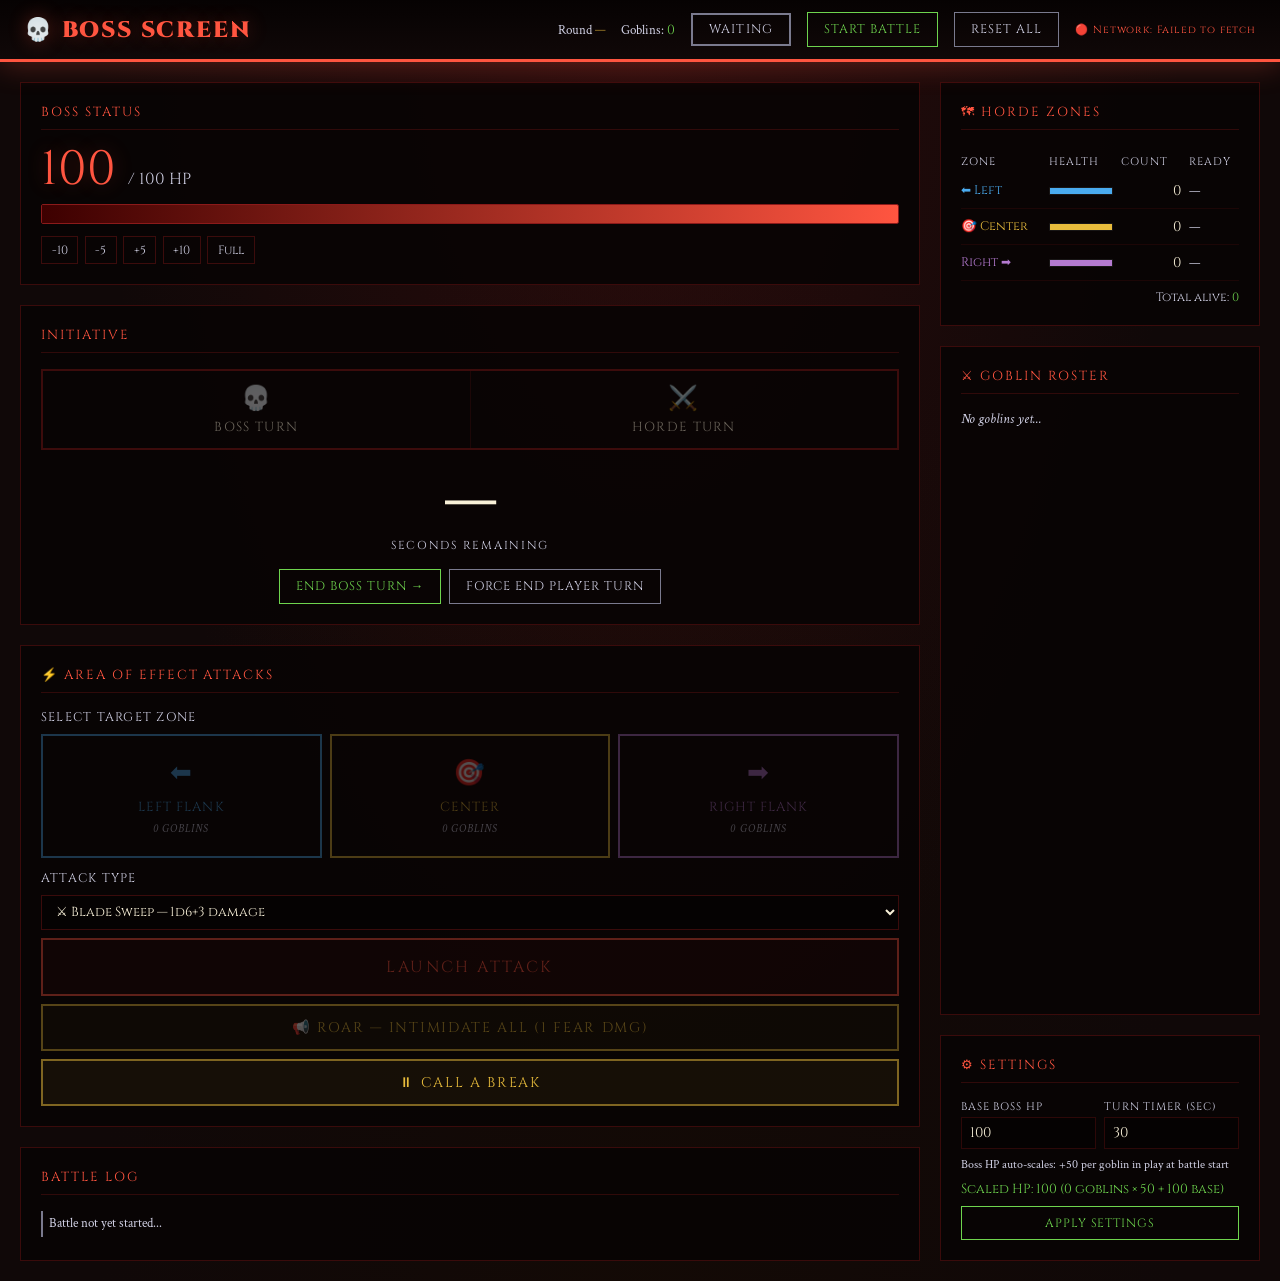
==== commit f9172792: "Update boss.html" ====
--- a/boss.html
+++ b/boss.html
@@ -106,6 +106,7 @@
     <div class="status-pill" id="topStatus" style="color:var(--stone-light);border-color:var(--stone)">WAITING</div>
     <button class="ctrl-btn ctrl-btn-start" id="startBtn" onclick="startBattle()">Start Battle</button>
     <button class="ctrl-btn ctrl-btn-reset" onclick="resetGame()">Reset All</button>
+    <div id="connStatus" style="font-family:'Cinzel',serif;font-size:0.65rem;letter-spacing:0.08em;color:var(--stone-light);min-width:100px;text-align:right">⏳ Connecting...</div>
   </div>
 </div>
 
@@ -243,12 +244,55 @@
 
 <script>
 const FB_URL='https://dungeon-8db6b-default-rtdb.firebaseio.com/goblinrush';
+
+let _fbOk = null;
+function setConnStatus(ok, msg) {
+  const el = document.getElementById('connStatus');
+  if (!el) return;
+  _fbOk = ok;
+  el.textContent = ok ? '🟢 Connected' : '🔴 ' + (msg || 'Disconnected');
+  el.style.color = ok ? 'var(--goblin-bright)' : 'var(--boss-bright)';
+}
+
 const FB={
-  get:async(p)=>{try{const r=await fetch(`${FB_URL}/${p}.json`);return r.ok?r.json():null;}catch{return null;}},
-  set:async(p,d)=>{try{await fetch(`${FB_URL}/${p}.json`,{method:'PUT',headers:{'Content-Type':'application/json'},body:JSON.stringify(d)});return true;}catch{return false;}},
-  patch:async(p,d)=>{try{await fetch(`${FB_URL}/${p}.json`,{method:'PATCH',headers:{'Content-Type':'application/json'},body:JSON.stringify(d)});return true;}catch{return false;}},
-  del:async(p)=>{try{await fetch(`${FB_URL}/${p}.json`,{method:'DELETE'});return true;}catch{return false;}},
+  get: async(p)=>{
+    try{
+      const r=await fetch(`${FB_URL}/${p}.json`);
+      const text=await r.text();
+      if(!r.ok){setConnStatus(false,'Firebase blocked: '+text.slice(0,60));return null;}
+      setConnStatus(true,'');
+      try{return JSON.parse(text);}catch{return null;}
+    }catch(e){setConnStatus(false,'Network: '+e.message);return null;}
+  },
+  set: async(p,d)=>{
+    try{
+      const r=await fetch(`${FB_URL}/${p}.json`,{method:'PUT',headers:{'Content-Type':'application/json'},body:JSON.stringify(d)});
+      if(!r.ok){const t=await r.text();setConnStatus(false,'Write blocked: '+t.slice(0,60));return false;}
+      setConnStatus(true,'');return true;
+    }catch(e){setConnStatus(false,'Write error: '+e.message);return false;}
+  },
+  patch: async(p,d)=>{
+    try{
+      const r=await fetch(`${FB_URL}/${p}.json`,{method:'PATCH',headers:{'Content-Type':'application/json'},body:JSON.stringify(d)});
+      if(!r.ok){const t=await r.text();setConnStatus(false,'Patch blocked: '+t.slice(0,60));return false;}
+      setConnStatus(true,'');return true;
+    }catch(e){setConnStatus(false,'Patch error: '+e.message);return false;}
+  },
+  del: async(p)=>{
+    try{
+      const r=await fetch(`${FB_URL}/${p}.json`,{method:'DELETE'});
+      if(!r.ok){setConnStatus(false,'Delete blocked');return false;}
+      setConnStatus(true,'');return true;
+    }catch(e){setConnStatus(false,'Delete error: '+e.message);return false;}
+  },
 };
+
+// Test connection on load
+(async()=>{
+  document.getElementById('connStatus').textContent='⏳ Connecting...';
+  await FB.get('_ping');
+  if(_fbOk===null)setConnStatus(true,'');
+})();
 
 const TIMER_SEC=()=>parseInt(document.getElementById('settingTimer').value)||30;
 const roll=(s)=>Math.floor(Math.random()*s)+1;
